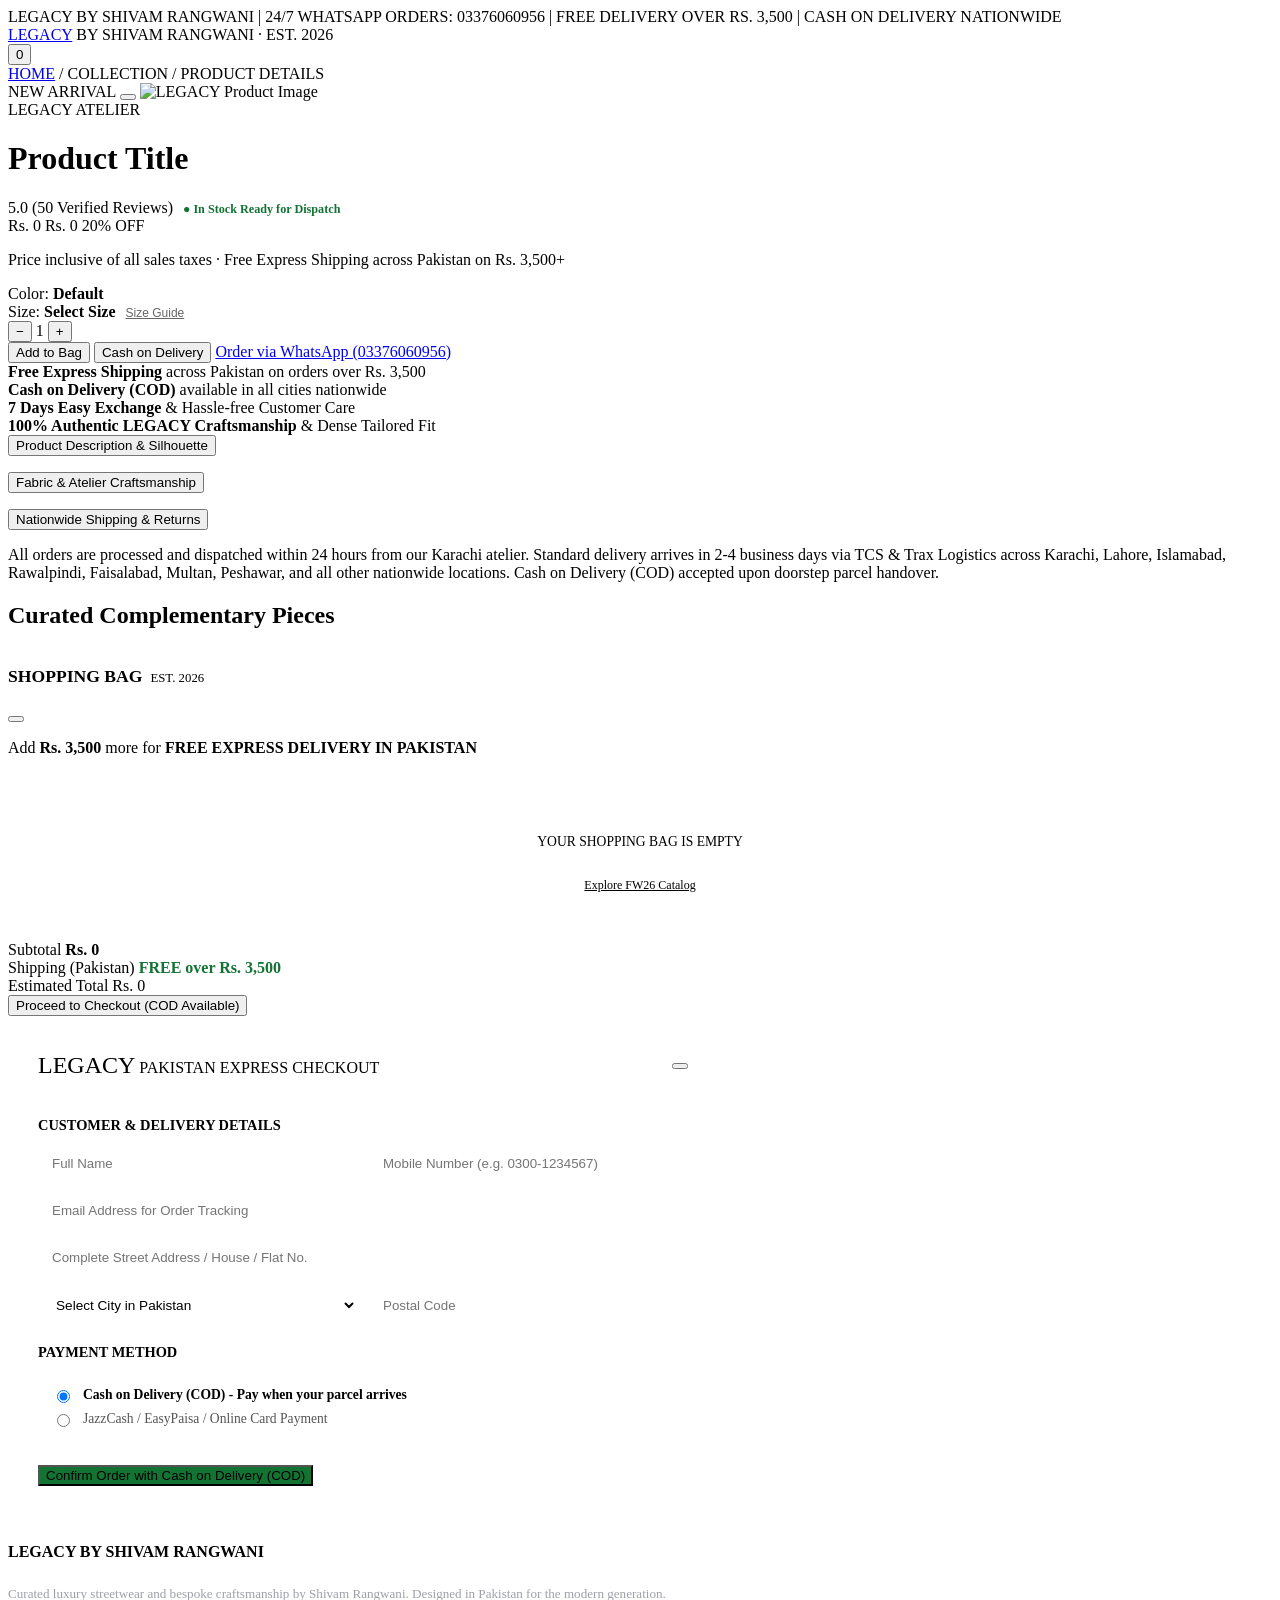
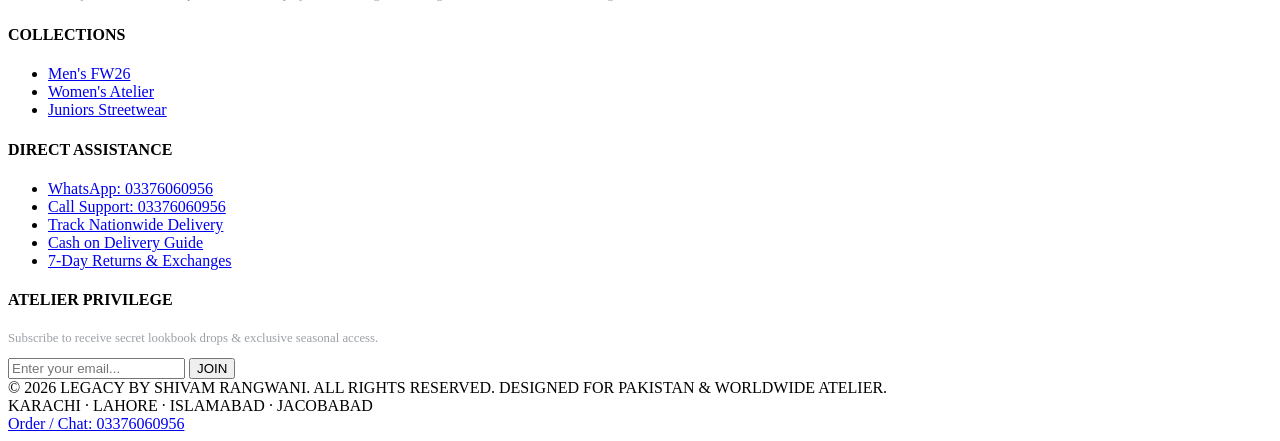
==== product.html @ d2c8ef75 "Connect Supabase database backend for real-time orders, customer details and newsletter sync" ====
<!DOCTYPE html>
<html lang="en">
<head>
  <meta charset="UTF-8">
  <meta name="viewport" content="width=device-width, initial-scale=1.0">
  <title>LEGACY BY SHIVAM RANGWANI (EST. 2026) | Product Details</title>
  <link rel="stylesheet" href="./css/styles.css">
  <link rel="preconnect" href="https://fonts.googleapis.com">
  <link rel="preconnect" href="https://fonts.gstatic.com" crossorigin>
  <link href="https://fonts.googleapis.com/css2?family=Plus+Jakarta+Sans:wght@300;400;500;600;700;800&family=Syncopate:wght@700;800&display=swap" rel="stylesheet">
  <script src="https://unpkg.com/lucide@latest"></script>
</head>
<body>

  <!-- Announcement Bar with Shivam Rangwani & WhatsApp Notice -->
  <div class="announcement-bar">
    <div class="announcement-text">
      LEGACY BY SHIVAM RANGWANI | 24/7 WHATSAPP ORDERS: 03376060956 | FREE DELIVERY OVER RS. 3,500 | CASH ON DELIVERY NATIONWIDE
    </div>
  </div>

  <!-- Header Navigation -->
  <header class="header-wrapper" id="siteHeader">
    <div class="header-inner">
      <div class="nav-left">
        <a href="index.html" onclick="if (window.history.length > 1) { history.back(); return false; }" class="icon-btn" aria-label="Back" title="Back">
          <i data-lucide="arrow-left" style="width: 22px; height: 22px;"></i>
        </a>
      </div>

      <div class="brand-logo-container">
        <a href="index.html" class="brand-logo">LEGACY</a>
        <span class="brand-est">BY SHIVAM RANGWANI · EST. 2026</span>
      </div>

      <div class="nav-right">
        <a href="index.html#categoriesInFocus" class="icon-btn" aria-label="Catalog">
          <i data-lucide="grid" style="width: 20px; height: 20px;"></i>
        </a>
        <button class="icon-btn" id="openCartBtn" aria-label="View Shopping Bag">
          <i data-lucide="shopping-bag" style="width: 20px; height: 20px;"></i>
          <span class="cart-count-badge" id="cartCountBadge">0</span>
        </button>
      </div>
    </div>
  </header>

  <!-- Product Detail Page Main Container -->
  <main class="pdp-page-container">
    <!-- Breadcrumb Nav -->
    <nav class="pdp-breadcrumb-nav" id="pdpBreadcrumbs">
      <a href="index.html">HOME</a>
      <span class="pdp-breadcrumb-separator">/</span>
      <span id="breadcrumbGender">COLLECTION</span>
      <span class="pdp-breadcrumb-separator">/</span>
      <span id="breadcrumbTitle" style="color: var(--color-black);">PRODUCT DETAILS</span>
    </nav>

    <!-- Two-Column Product Layout -->
    <div class="pdp-layout-grid">
      <!-- Left Column: Gallery -->
      <div class="pdp-gallery-wrap">
        <div class="pdp-main-image-box" id="pdpImageBox">
          <span class="pdp-floating-badge pdp-discount-tag" id="pdpFloatingBadge">NEW ARRIVAL</span>
          <button class="pdp-wishlist-float" id="pdpWishlistBtn" aria-label="Wishlist">
            <i data-lucide="heart" style="width: 20px; height: 20px; stroke: #000; fill: none;"></i>
          </button>
          <img id="pdpMainImage" src="" alt="LEGACY Product Image">
        </div>

        <!-- Thumbnails -->
        <div class="pdp-thumb-list" id="pdpThumbList"></div>
      </div>

      <!-- Right Column: Purchasing Info -->
      <div class="pdp-info-panel">
        <div class="pdp-category-tag" id="pdpMetaTag">LEGACY ATELIER</div>
        <h1 class="pdp-product-title" id="pdpProductTitle">Product Title</h1>

        <div class="pdp-rating-meta">
          <span class="pdp-rating-stars">
            <i data-lucide="star" style="width: 14px; height: 14px; fill: #ff9900; stroke: none;"></i>
            <span id="pdpRatingVal">5.0</span>
          </span>
          <span class="pdp-reviews-count" id="pdpReviewsText">(50 Verified Reviews)</span>
          <span style="color: #137333; font-weight: 700; font-size: 0.76rem; margin-left: 6px;">● In Stock Ready for Dispatch</span>
        </div>

        <!-- Pricing Section -->
        <div class="pdp-pricing-box">
          <div class="pdp-price-row">
            <span class="pdp-price-current" id="pdpPriceCurrent">Rs. 0</span>
            <span class="pdp-price-original" id="pdpPriceOriginal">Rs. 0</span>
            <span class="pdp-discount-pill" id="pdpDiscountPill">20% OFF</span>
          </div>
          <p class="pdp-tax-notice">Price inclusive of all sales taxes · Free Express Shipping across Pakistan on Rs. 3,500+</p>
        </div>

        <!-- Color Swatches -->
        <div class="pdp-section-block">
          <div class="pdp-section-header">
            <span>Color: <strong id="pdpActiveColorName">Default</strong></span>
          </div>
          <div class="pdp-swatches-row" id="pdpSwatchesRow"></div>
        </div>

        <!-- Size Options -->
        <div class="pdp-section-block">
          <div class="pdp-section-header">
            <span>Size: <strong id="pdpActiveSizeName">Select Size</strong></span>
            <button onclick="openSizeGuideModal()" style="color: #666; font-size: 0.75rem; text-decoration: underline; cursor: pointer; background: none; border: none;">
              Size Guide
            </button>
          </div>
          <div class="pdp-sizes-row" id="pdpSizesRow"></div>
        </div>

        <!-- Quantity & CTA Buttons -->
        <div class="pdp-cta-group">
          <div class="pdp-qty-stepper">
            <button class="pdp-qty-btn" id="pdpQtyDec" aria-label="Decrease quantity">−</button>
            <span class="pdp-qty-display" id="pdpQtyVal">1</span>
            <button class="pdp-qty-btn" id="pdpQtyInc" aria-label="Increase quantity">+</button>
          </div>

          <button class="pdp-btn-primary" id="pdpAddToCartBtn">
            <i data-lucide="shopping-bag" style="width: 18px; height: 18px;"></i>
            <span>Add to Bag</span>
          </button>

          <button class="pdp-btn-cod" id="pdpBuyCodBtn">
            <i data-lucide="truck" style="width: 18px; height: 18px;"></i>
            <span>Cash on Delivery</span>
          </button>

          <a id="pdpWhatsAppBtn" class="pdp-btn-whatsapp" href="https://wa.me/923376060956" target="_blank" rel="noopener noreferrer">
            <i data-lucide="message-circle" style="width: 18px; height: 18px;"></i>
            <span>Order via WhatsApp (03376060956)</span>
          </a>
        </div>

        <!-- Perks & Trust -->
        <div class="pdp-perks-container">
          <div class="pdp-perk-item">
            <i data-lucide="truck" style="width: 18px; height: 18px; color: #111;"></i>
            <span><strong>Free Express Shipping</strong> across Pakistan on orders over Rs. 3,500</span>
          </div>
          <div class="pdp-perk-item">
            <i data-lucide="banknote" style="width: 18px; height: 18px; color: #111;"></i>
            <span><strong>Cash on Delivery (COD)</strong> available in all cities nationwide</span>
          </div>
          <div class="pdp-perk-item">
            <i data-lucide="refresh-cw" style="width: 18px; height: 18px; color: #111;"></i>
            <span><strong>7 Days Easy Exchange</strong> & Hassle-free Customer Care</span>
          </div>
          <div class="pdp-perk-item">
            <i data-lucide="shield-check" style="width: 18px; height: 18px; color: #111;"></i>
            <span><strong>100% Authentic LEGACY Craftsmanship</strong> & Dense Tailored Fit</span>
          </div>
        </div>

        <!-- Accordions -->
        <div class="pdp-accordion-group">
          <div class="pdp-acc-row active">
            <button class="pdp-acc-trigger">
              <span>Product Description & Silhouette</span>
              <i data-lucide="chevron-down" style="width: 16px; height: 16px;"></i>
            </button>
            <div class="pdp-acc-panel">
              <p id="pdpDescriptionText"></p>
            </div>
          </div>

          <div class="pdp-acc-row">
            <button class="pdp-acc-trigger">
              <span>Fabric & Atelier Craftsmanship</span>
              <i data-lucide="chevron-down" style="width: 16px; height: 16px;"></i>
            </button>
            <div class="pdp-acc-panel">
              <ul id="pdpFeaturesList" style="padding-left: 20px; list-style-type: disc;"></ul>
            </div>
          </div>

          <div class="pdp-acc-row">
            <button class="pdp-acc-trigger">
              <span>Nationwide Shipping & Returns</span>
              <i data-lucide="chevron-down" style="width: 16px; height: 16px;"></i>
            </button>
            <div class="pdp-acc-panel">
              <p>All orders are processed and dispatched within 24 hours from our Karachi atelier. Standard delivery arrives in 2-4 business days via TCS & Trax Logistics across Karachi, Lahore, Islamabad, Rawalpindi, Faisalabad, Multan, Peshawar, and all other nationwide locations. Cash on Delivery (COD) accepted upon doorstep parcel handover.</p>
            </div>
          </div>
        </div>
      </div>
    </div>

    <!-- Related Products -->
    <section class="pdp-related-section">
      <h2 class="pdp-related-title">Curated Complementary Pieces</h2>
      <div class="products-grid" id="pdpRelatedGrid"></div>
    </section>
  </main>

  <!-- Slide-Out Shopping Bag Drawer -->
  <div class="drawer-backdrop" id="cartBackdrop"></div>
  <aside class="cart-drawer" id="cartDrawer">
    <div class="cart-header">
      <div style="display: flex; align-items: baseline; gap: 8px;">
        <h3 style="font-family: var(--font-brand); text-transform: uppercase; font-size: 1.1rem;">Shopping Bag</h3>
        <span style="font-size: 0.8rem; color: var(--color-gray-mid);">EST. 2026</span>
      </div>
      <button id="closeCartBtn" aria-label="Close Bag">
        <i data-lucide="x" style="width: 22px; height: 22px;"></i>
      </button>
    </div>

    <div class="cart-free-shipping-bar">
      <p class="free-shipping-text" id="freeShippingText">
        Add <strong>Rs. 3,500</strong> more for <strong>FREE EXPRESS DELIVERY IN PAKISTAN</strong>
      </p>
      <div class="shipping-progress-track">
        <div class="shipping-progress-fill" id="shippingProgressFill"></div>
      </div>
    </div>

    <div class="cart-items-list" id="cartItemsList"></div>

    <div class="cart-footer">
      <div class="cart-summary-row">
        <span>Subtotal</span>
        <strong id="cartSubtotal">Rs. 0</strong>
      </div>
      <div class="cart-summary-row">
        <span>Shipping (Pakistan)</span>
        <span style="color: #137333; font-weight: 600;">FREE over Rs. 3,500</span>
      </div>
      <div class="cart-total-row">
        <span>Estimated Total</span>
        <span id="cartTotal">Rs. 0</span>
      </div>

      <button class="checkout-btn" id="cartCheckoutBtn">
        Proceed to Checkout (COD Available)
      </button>
    </div>
  </aside>

  <!-- Simulated Checkout Modal with Pakistani Cities & Cash On Delivery -->
  <div class="modal-backdrop" id="checkoutModal">
    <div class="quickview-card" style="max-width: 650px; display: block; padding: 36px 30px;">
      <div style="display: flex; justify-content: space-between; align-items: center; margin-bottom: 24px; border-bottom: 1px solid var(--color-gray-light); padding-bottom: 14px;">
        <div class="brand-logo-container" style="align-items: flex-start;">
          <span class="brand-logo" style="font-size: 1.5rem;">LEGACY</span>
          <span class="brand-est">PAKISTAN EXPRESS CHECKOUT</span>
        </div>
        <button id="closeCheckoutBtn" aria-label="Close Checkout">
          <i data-lucide="x" style="width: 22px; height: 22px;"></i>
        </button>
      </div>

      <form id="checkoutForm">
        <h4 style="font-family: var(--font-brand); font-size: 0.9rem; text-transform: uppercase; margin-bottom: 12px;">Customer & Delivery Details</h4>
        <div style="display: grid; grid-template-columns: 1fr 1fr; gap: 12px; margin-bottom: 12px;">
          <input type="text" name="customerName" id="checkoutFullName" required placeholder="Full Name" style="padding: 10px 14px; border: 1px solid var(--color-gray-light); border-radius: 2px;">
          <input type="tel" name="phone" id="checkoutPhone" required placeholder="Mobile Number (e.g. 0300-1234567)" style="padding: 10px 14px; border: 1px solid var(--color-gray-light); border-radius: 2px;">
        </div>
        <input type="email" name="email" id="checkoutEmail" required placeholder="Email Address for Order Tracking" style="width: 100%; padding: 10px 14px; border: 1px solid var(--color-gray-light); border-radius: 2px; margin-bottom: 12px;">
        <input type="text" name="address" id="checkoutAddress" required placeholder="Complete Street Address / House / Flat No." style="width: 100%; padding: 10px 14px; border: 1px solid var(--color-gray-light); border-radius: 2px; margin-bottom: 12px;">
        
        <div style="display: grid; grid-template-columns: 1fr 1fr; gap: 12px; margin-bottom: 20px;">
          <select name="city" id="checkoutCity" required style="padding: 10px 14px; border: 1px solid var(--color-gray-light); border-radius: 2px; background: #fff; font-size: 0.85rem;">
            <option value="">Select City in Pakistan</option>
            <option value="Karachi">Karachi</option>
            <option value="Lahore">Lahore</option>
            <option value="Islamabad">Islamabad</option>
            <option value="Rawalpindi">Rawalpindi</option>
            <option value="Jacobabad">Jacobabad</option>
            <option value="Faisalabad">Faisalabad</option>
            <option value="Multan">Multan</option>
            <option value="Peshawar">Peshawar</option>
            <option value="Quetta">Quetta</option>
            <option value="Sialkot">Sialkot</option>
            <option value="Gujranwala">Gujranwala</option>
            <option value="Hyderabad">Hyderabad</option>
            <option value="Sukkur">Sukkur</option>
            <option value="Larkana">Larkana</option>
            <option value="Other">Other Nationwide City</option>
          </select>
          <input type="text" name="postalCode" id="checkoutPostalCode" placeholder="Postal Code" style="padding: 10px 14px; border: 1px solid var(--color-gray-light); border-radius: 2px;">
        </div>

        <h4 style="font-family: var(--font-brand); font-size: 0.9rem; text-transform: uppercase; margin-bottom: 12px;">Payment Method</h4>
        <div style="border: 1px solid var(--color-gray-light); border-radius: 2px; padding: 14px; margin-bottom: 24px; background: var(--color-offwhite);">
          <label style="display: flex; align-items: center; gap: 10px; font-size: 0.85rem; font-weight: 700; cursor: pointer; margin-bottom: 8px;">
            <input type="radio" name="paymentMethod" checked>
            <span>Cash on Delivery (COD) - Pay when your parcel arrives</span>
          </label>
          <label style="display: flex; align-items: center; gap: 10px; font-size: 0.85rem; font-weight: 500; cursor: pointer; color: #555;">
            <input type="radio" name="paymentMethod">
            <span>JazzCash / EasyPaisa / Online Card Payment</span>
          </label>
        </div>

        <button type="submit" class="checkout-btn" style="background-color: #137333;">
          Confirm Order with Cash on Delivery (COD)
        </button>
      </form>
    </div>
  </div>

  <!-- Toast Notification -->
  <div class="toast-container" id="toastContainer"></div>

  <!-- Footer Section -->
  <footer class="footer-section">
    <div class="footer-inner">
      <div>
        <h4 class="footer-col-title">LEGACY BY SHIVAM RANGWANI</h4>
        <p style="font-size: 0.82rem; color: #9da0a8; line-height: 1.7; margin-bottom: 20px;">
          Curated luxury streetwear and bespoke craftsmanship by Shivam Rangwani. Designed in Pakistan for the modern generation.
        </p>
      </div>
      <div>
        <h4 class="footer-col-title">COLLECTIONS</h4>
        <ul class="footer-links-list">
          <li><a href="index.html#men">Men's FW26</a></li>
          <li><a href="index.html#women">Women's Atelier</a></li>
          <li><a href="index.html#juniors">Juniors Streetwear</a></li>
        </ul>
      </div>
      <div>
        <h4 class="footer-col-title">DIRECT ASSISTANCE</h4>
        <ul class="footer-links-list">
          <li><a href="https://wa.me/923376060956" target="_blank" rel="noopener noreferrer">WhatsApp: 03376060956</a></li>
          <li><a href="tel:03376060956">Call Support: 03376060956</a></li>
          <li><a href="#">Track Nationwide Delivery</a></li>
          <li><a href="#">Cash on Delivery Guide</a></li>
          <li><a href="#">7-Day Returns & Exchanges</a></li>
        </ul>
      </div>
      <div>
        <h4 class="footer-col-title">ATELIER PRIVILEGE</h4>
        <p style="font-size: 0.8rem; color: #9da0a8;">Subscribe to receive secret lookbook drops & exclusive seasonal access.</p>
        <div class="footer-newsletter-input">
          <input type="email" placeholder="Enter your email...">
          <button type="button">JOIN</button>
        </div>
      </div>
    </div>

    <div class="footer-bottom-bar">
      <div>© 2026 LEGACY BY SHIVAM RANGWANI. ALL RIGHTS RESERVED. DESIGNED FOR PAKISTAN & WORLDWIDE ATELIER.</div>
      <div>KARACHI · LAHORE · ISLAMABAD · JACOBABAD</div>
    </div>
  </footer>

  <!-- Floating WhatsApp Quick Support Widget -->
  <a href="https://wa.me/923376060956?text=Hi%20Shivam%20Rangwani,%20I%20have%20an%20inquiry%20about%20LEGACY%20collection" 
     class="floating-whatsapp-btn" 
     target="_blank" 
     rel="noopener noreferrer" 
     aria-label="Order on WhatsApp">
    <i data-lucide="message-circle"></i>
    <span class="wa-tooltip">Order / Chat: 03376060956</span>
  </a>

  <script src="https://cdn.jsdelivr.net/npm/@supabase/supabase-js@2"></script>
  <script src="./js/supabase.js"></script>
  <script src="./js/products.js"></script>
  <script src="./js/pdp.js"></script>
</body>
</html>
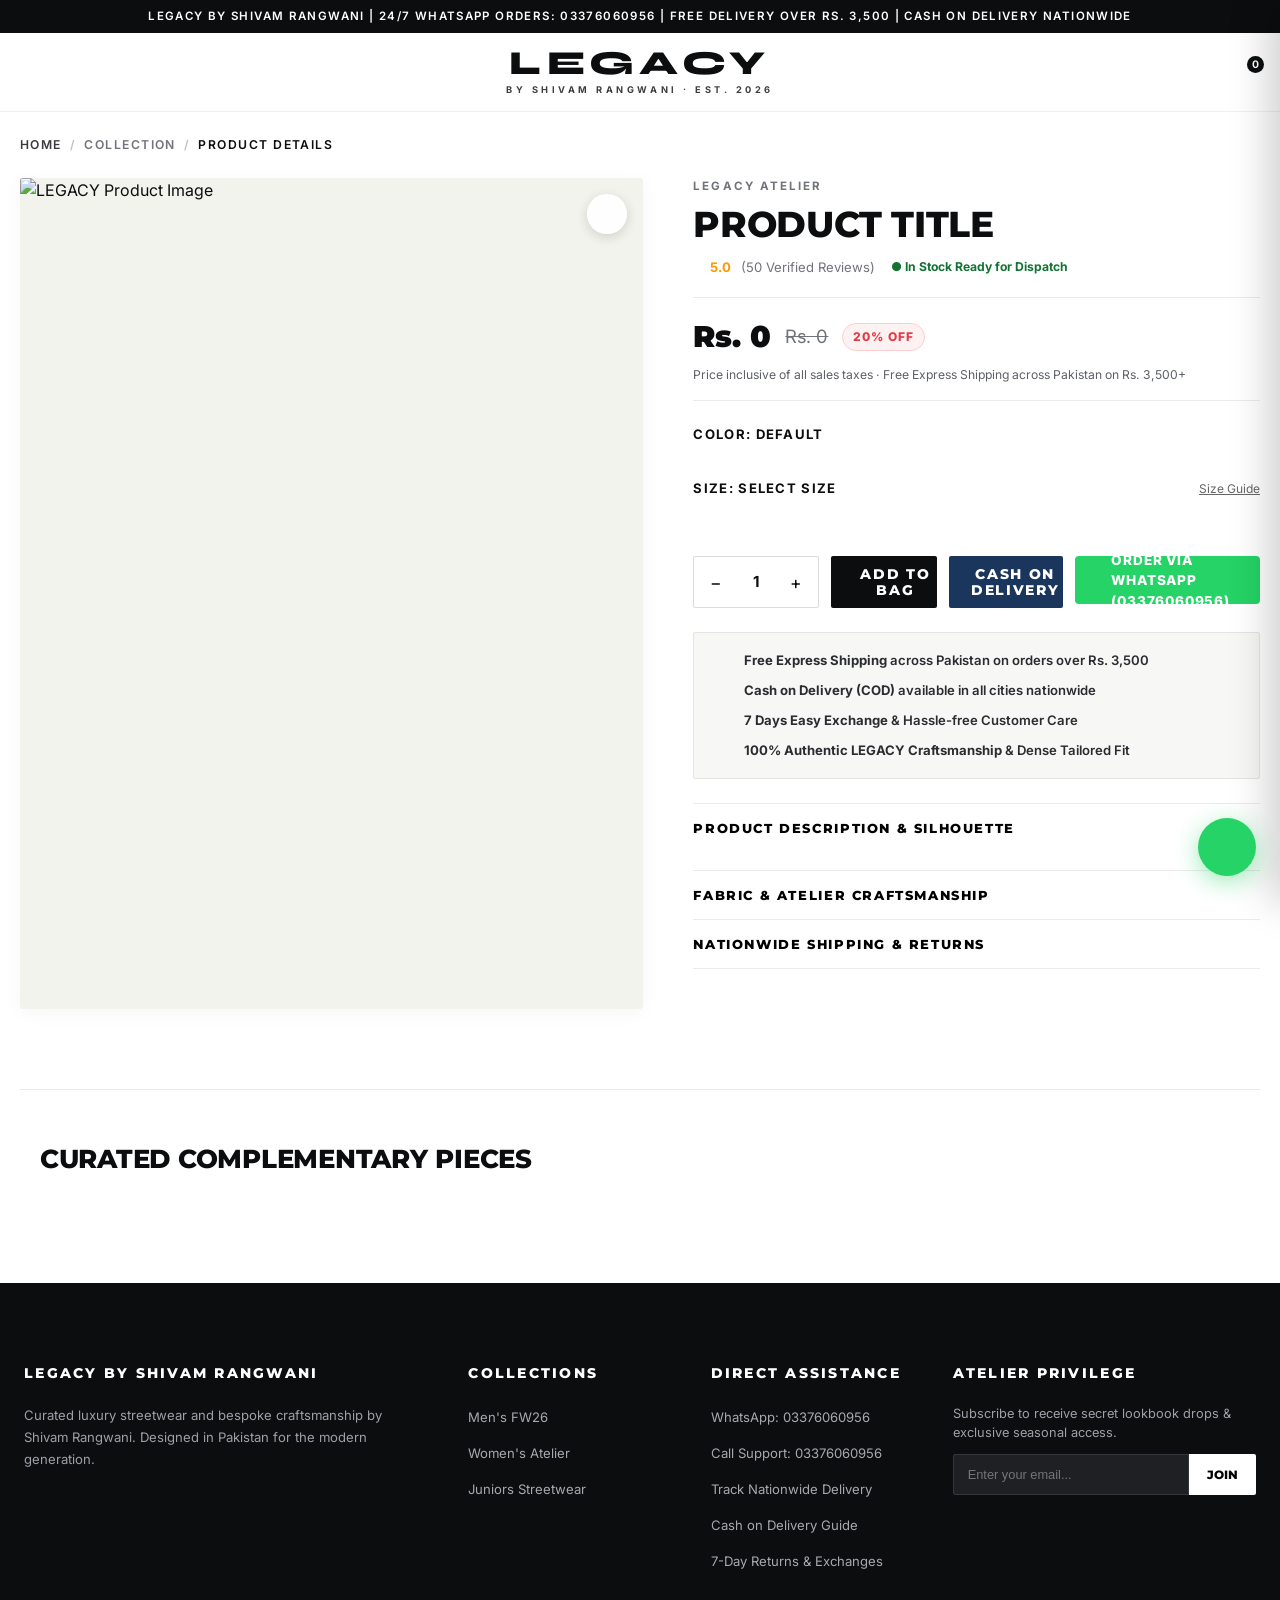
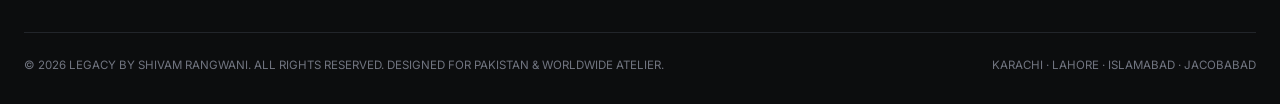
==== commit 521c6d63: "Remove New Arrival badge overlay from product photos to keep images clean" ====
--- a/product.html
+++ b/product.html
@@ -61,7 +61,6 @@
       <!-- Left Column: Gallery -->
       <div class="pdp-gallery-wrap">
         <div class="pdp-main-image-box" id="pdpImageBox">
-          <span class="pdp-floating-badge pdp-discount-tag" id="pdpFloatingBadge">NEW ARRIVAL</span>
           <button class="pdp-wishlist-float" id="pdpWishlistBtn" aria-label="Wishlist">
             <i data-lucide="heart" style="width: 20px; height: 20px; stroke: #000; fill: none;"></i>
           </button>
--- a/css/styles.css
+++ b/css/styles.css
@@ -0,0 +1,2941 @@
+/* LEGACY (EST. 2026) - Luxury Streetwear E-Commerce Stylesheet */
+
+@import url('https://fonts.googleapis.com/css2?family=Inter:wght@300;400;500;600;700&family=Montserrat:wght@400;500;600;700;800;900&family=Syne:wght@600;700;800&display=swap');
+
+:root {
+  --font-brand: 'Montserrat', sans-serif;
+  --font-display: 'Syne', sans-serif;
+  --font-body: 'Inter', sans-serif;
+
+  --color-black: #0c0d0e;
+  --color-dark: #16171a;
+  --color-offblack: #1f2024;
+  --color-gray-dark: #3a3b40;
+  --color-gray-mid: #71737a;
+  --color-gray-light: #e5e5e0;
+  --color-offwhite: #f7f7f5;
+  --color-white: #ffffff;
+  --color-accent-blue: #1c3553;
+  --color-accent-olive: #49523e;
+  --color-badge-red: #9e2a2b;
+
+  --shadow-subtle: 0 4px 20px rgba(0, 0, 0, 0.04);
+  --shadow-elevated: 0 12px 40px rgba(0, 0, 0, 0.12);
+  --shadow-drawer: -10px 0 35px rgba(0, 0, 0, 0.25);
+
+  --transition-fast: 0.2s cubic-bezier(0.16, 1, 0.3, 1);
+  --transition-smooth: 0.35s cubic-bezier(0.16, 1, 0.3, 1);
+  --transition-editorial: 0.6s cubic-bezier(0.22, 1, 0.36, 1);
+}
+
+/* Base Reset & Typography */
+* {
+  margin: 0;
+  padding: 0;
+  box-sizing: border-box;
+  -webkit-tap-highlight-color: transparent;
+}
+
+html {
+  scroll-behavior: smooth;
+  font-size: 16px;
+}
+
+body {
+  font-family: var(--font-body);
+  background-color: var(--color-white);
+  color: var(--color-black);
+  overflow-x: hidden;
+  line-height: 1.5;
+  -webkit-font-smoothing: antialiased;
+}
+
+h1, h2, h3, h4, h5, h6 {
+  font-family: var(--font-brand);
+  letter-spacing: -0.02em;
+  font-weight: 700;
+}
+
+a {
+  text-decoration: none;
+  color: inherit;
+}
+
+button {
+  cursor: pointer;
+  border: none;
+  background: none;
+  font-family: inherit;
+}
+
+/* Custom Scrollbar */
+::-webkit-scrollbar {
+  width: 6px;
+  height: 6px;
+}
+::-webkit-scrollbar-track {
+  background: var(--color-offwhite);
+}
+::-webkit-scrollbar-thumb {
+  background: #c2c2bc;
+  border-radius: 3px;
+}
+::-webkit-scrollbar-thumb:hover {
+  background: var(--color-gray-dark);
+}
+
+/* Announcement Ticker Bar */
+.announcement-bar {
+  background-color: var(--color-black);
+  color: var(--color-white);
+  font-size: 0.72rem;
+  font-weight: 600;
+  letter-spacing: 0.12em;
+  text-transform: uppercase;
+  padding: 8px 16px;
+  display: flex;
+  justify-content: space-between;
+  align-items: center;
+  position: relative;
+  z-index: 50;
+}
+.announcement-text {
+  flex: 1;
+  text-align: center;
+  overflow: hidden;
+  white-space: nowrap;
+}
+
+/* Header & Main Nav */
+.header-wrapper {
+  position: sticky;
+  top: 0;
+  width: 100%;
+  z-index: 40;
+  background: rgba(255, 255, 255, 0.96);
+  backdrop-filter: blur(12px);
+  border-bottom: 1px solid rgba(0, 0, 0, 0.06);
+  transition: all 0.3s ease;
+}
+
+.header-transparent {
+  background: linear-gradient(180deg, rgba(0, 0, 0, 0.5) 0%, rgba(0, 0, 0, 0) 100%);
+  border-bottom: none;
+  position: absolute;
+  top: 0;
+  left: 0;
+  right: 0;
+  color: #ffffff;
+}
+
+.header-inner {
+  max-width: 1440px;
+  margin: 0 auto;
+  padding: 14px 24px;
+  display: grid;
+  grid-template-columns: 1fr auto 1fr;
+  align-items: center;
+}
+
+.nav-left {
+  display: flex;
+  align-items: center;
+  gap: 20px;
+}
+
+.hamburger-btn {
+  display: flex;
+  flex-direction: column;
+  justify-content: space-around;
+  width: 26px;
+  height: 20px;
+  padding: 0;
+  z-index: 10;
+}
+.hamburger-btn span {
+  display: block;
+  width: 100%;
+  height: 2px;
+  background-color: currentColor;
+  transition: transform 0.3s ease, opacity 0.3s ease;
+}
+
+/* Brand Logo (Matching Outfitters Style with high-impact elegance) */
+.brand-logo-container {
+  display: flex;
+  flex-direction: column;
+  align-items: center;
+  justify-content: center;
+  text-align: center;
+}
+
+.brand-logo {
+  font-family: var(--font-display);
+  font-size: 2.1rem;
+  font-weight: 800;
+  letter-spacing: 0.16em;
+  text-transform: uppercase;
+  color: currentColor;
+  line-height: 1;
+}
+
+.brand-est {
+  font-size: 0.58rem;
+  font-weight: 700;
+  letter-spacing: 0.38em;
+  color: currentColor;
+  opacity: 0.8;
+  margin-top: 2px;
+}
+
+.nav-right {
+  display: flex;
+  align-items: center;
+  justify-content: flex-end;
+  gap: 18px;
+}
+
+.icon-btn {
+  display: flex;
+  align-items: center;
+  justify-content: center;
+  color: currentColor;
+  position: relative;
+  transition: transform 0.2s ease, opacity 0.2s ease;
+}
+.icon-btn:hover {
+  transform: translateY(-1px);
+  opacity: 0.8;
+}
+
+.cart-count-badge {
+  position: absolute;
+  top: -6px;
+  right: -8px;
+  background-color: var(--color-black);
+  color: var(--color-white);
+  font-size: 0.65rem;
+  font-weight: 700;
+  min-width: 17px;
+  height: 17px;
+  border-radius: 9px;
+  display: flex;
+  align-items: center;
+  justify-content: center;
+  padding: 0 4px;
+}
+
+/* Gender Nav Bar (MEN | WOMEN | JUNIORS - as seen in Image 1 & 2) */
+.gender-nav {
+  display: flex;
+  justify-content: center;
+  align-items: center;
+  gap: 32px;
+  padding: 8px 0 10px;
+  font-family: var(--font-brand);
+  font-size: 0.85rem;
+  font-weight: 700;
+  letter-spacing: 0.2em;
+  text-transform: uppercase;
+}
+
+.gender-link {
+  position: relative;
+  padding: 4px 6px;
+  color: currentColor;
+  opacity: 0.85;
+  transition: all 0.25s ease;
+}
+
+.gender-link:hover,
+.gender-link.active {
+  opacity: 1;
+}
+
+.gender-link.active::after {
+  content: '';
+  position: absolute;
+  bottom: -2px;
+  left: 6px;
+  right: 6px;
+  height: 2px;
+  background-color: currentColor;
+}
+
+/* Hero Carousel Section */
+.hero-slider-container {
+  position: relative;
+  width: 100%;
+  height: 82vh;
+  min-height: 560px;
+  max-height: 860px;
+  overflow: hidden;
+  background-color: #111;
+}
+
+.hero-slide {
+  position: absolute;
+  top: 0;
+  left: 0;
+  width: 100%;
+  height: 100%;
+  opacity: 0;
+  visibility: hidden;
+  transition: opacity 0.8s cubic-bezier(0.22, 1, 0.36, 1), visibility 0.8s;
+  background-size: cover;
+  background-position: center top;
+}
+
+.hero-slide.active {
+  opacity: 1;
+  visibility: visible;
+  z-index: 2;
+}
+
+.hero-slide-overlay {
+  position: absolute;
+  inset: 0;
+  background: linear-gradient(180deg, rgba(0,0,0,0.2) 0%, rgba(0,0,0,0.1) 40%, rgba(0,0,0,0.65) 100%);
+  display: flex;
+  flex-direction: column;
+  justify-content: flex-end;
+  align-items: center;
+  padding-bottom: 70px;
+  text-align: center;
+  color: #ffffff;
+}
+
+.hero-caption-title {
+  font-family: var(--font-brand);
+  font-size: clamp(1.8rem, 4vw, 3.2rem);
+  font-weight: 800;
+  letter-spacing: 0.08em;
+  text-transform: uppercase;
+  text-shadow: 0 4px 16px rgba(0, 0, 0, 0.5);
+  margin-bottom: 12px;
+  transform: translateY(20px);
+  opacity: 0;
+  transition: all 0.6s ease 0.2s;
+}
+
+.hero-slide.active .hero-caption-title {
+  transform: translateY(0);
+  opacity: 1;
+}
+
+.hero-caption-sub {
+  font-size: 0.95rem;
+  letter-spacing: 0.25em;
+  text-transform: uppercase;
+  font-weight: 500;
+  margin-bottom: 24px;
+  opacity: 0.9;
+}
+
+.hero-cta-btn {
+  display: inline-flex;
+  align-items: center;
+  gap: 8px;
+  background-color: #ffffff;
+  color: #0c0d0e;
+  font-family: var(--font-brand);
+  font-size: 0.78rem;
+  font-weight: 700;
+  letter-spacing: 0.16em;
+  text-transform: uppercase;
+  padding: 13px 28px;
+  border-radius: 2px;
+  transition: all 0.25s ease;
+  box-shadow: 0 6px 20px rgba(0, 0, 0, 0.25);
+}
+.hero-cta-btn:hover {
+  background-color: #f0f0f0;
+  transform: translateY(-2px);
+}
+
+/* Pagination Dots (Matching Reference 1, 2, 3) */
+.hero-slider-dots {
+  position: absolute;
+  bottom: 24px;
+  left: 50%;
+  transform: translateX(-50%);
+  z-index: 10;
+  display: flex;
+  align-items: center;
+  gap: 8px;
+}
+
+.slider-dot {
+  width: 7px;
+  height: 7px;
+  border-radius: 50%;
+  background-color: rgba(255, 255, 255, 0.45);
+  border: none;
+  padding: 0;
+  transition: all 0.3s cubic-bezier(0.16, 1, 0.3, 1);
+  cursor: pointer;
+}
+
+.slider-dot.active {
+  width: 22px;
+  border-radius: 10px;
+  background-color: #ffffff;
+  box-shadow: 0 0 10px rgba(255, 255, 255, 0.7);
+}
+
+/* Category Spotlight Reel (As seen in Images 3 & 4) */
+.category-spotlight-section {
+  padding: 40px 0 20px;
+  background-color: var(--color-white);
+}
+
+.spotlight-scroll-wrapper {
+  display: flex;
+  gap: 12px;
+  overflow-x: auto;
+  scroll-snap-type: x mandatory;
+  padding: 0 20px;
+  scrollbar-width: none;
+}
+.spotlight-scroll-wrapper::-webkit-scrollbar {
+  display: none;
+}
+
+.spotlight-card {
+  flex: 0 0 calc(33.333% - 8px);
+  min-width: 170px;
+  max-width: 280px;
+  aspect-ratio: 3/4;
+  position: relative;
+  overflow: hidden;
+  border-radius: 3px;
+  cursor: pointer;
+  scroll-snap-align: start;
+  background-color: #e8e8e4;
+}
+
+.spotlight-card img {
+  width: 100%;
+  height: 100%;
+  object-fit: cover;
+  transition: transform 0.6s cubic-bezier(0.22, 1, 0.36, 1);
+}
+
+.spotlight-card:hover img {
+  transform: scale(1.05);
+}
+
+.spotlight-card-overlay {
+  position: absolute;
+  inset: 0;
+  background: linear-gradient(180deg, rgba(0,0,0,0) 40%, rgba(0,0,0,0.65) 100%);
+  display: flex;
+  align-items: flex-end;
+  justify-content: center;
+  padding: 16px;
+}
+
+.spotlight-card-title {
+  color: #ffffff;
+  font-family: var(--font-brand);
+  font-size: 0.95rem;
+  font-weight: 800;
+  letter-spacing: 0.15em;
+  text-transform: uppercase;
+  text-align: center;
+  text-shadow: 0 2px 8px rgba(0, 0, 0, 0.6);
+}
+
+/* Categories In Focus Section */
+.categories-in-focus-section {
+  max-width: 1440px;
+  margin: 0 auto;
+  padding: 40px 24px 80px;
+}
+
+.section-header {
+  text-align: center;
+  margin-bottom: 28px;
+}
+
+.section-title {
+  font-family: var(--font-brand);
+  font-size: clamp(1.4rem, 2.5vw, 2.2rem);
+  font-weight: 800;
+  letter-spacing: -0.01em;
+  text-transform: uppercase;
+  margin-bottom: 6px;
+}
+
+.section-subtitle {
+  font-size: 0.85rem;
+  color: var(--color-gray-mid);
+  text-transform: uppercase;
+  letter-spacing: 0.14em;
+}
+
+/* Category Filter Tabs (As in Reference 3 & 4) */
+.category-filter-tabs {
+  display: flex;
+  justify-content: center;
+  align-items: center;
+  flex-wrap: wrap;
+  gap: 10px;
+  margin-bottom: 36px;
+  padding: 0 10px;
+}
+
+.filter-tab-btn {
+  font-family: var(--font-brand);
+  font-size: 0.8rem;
+  font-weight: 700;
+  letter-spacing: 0.12em;
+  text-transform: uppercase;
+  padding: 9px 20px;
+  border-radius: 40px;
+  border: 1px solid var(--color-gray-light);
+  background-color: var(--color-offwhite);
+  color: var(--color-gray-dark);
+  transition: all 0.25s ease;
+}
+
+.filter-tab-btn:hover {
+  background-color: #ededeb;
+  color: var(--color-black);
+}
+
+.filter-tab-btn.active {
+  background-color: var(--color-black);
+  color: var(--color-white);
+  border-color: var(--color-black);
+  box-shadow: 0 4px 14px rgba(0, 0, 0, 0.18);
+}
+
+/* Catalog Side Sort Bar */
+.catalog-sort-bar {
+  display: flex;
+  align-items: center;
+  justify-content: space-between;
+  flex-wrap: wrap;
+  gap: 12px;
+  padding: 14px 20px;
+  background: var(--color-white);
+  border: 1px solid #111111;
+  border-radius: 8px;
+  margin-bottom: 20px;
+  box-shadow: 0 4px 16px rgba(0, 0, 0, 0.05);
+}
+
+.catalog-sort-info {
+  font-size: 0.86rem;
+  color: var(--color-gray-mid);
+  font-weight: 600;
+  display: flex;
+  align-items: center;
+  gap: 6px;
+}
+
+.catalog-sort-info strong {
+  color: var(--color-black);
+  font-weight: 800;
+}
+
+.catalog-sort-box {
+  display: flex;
+  align-items: center;
+  gap: 10px;
+}
+
+.sort-pills-row {
+  display: inline-flex;
+  align-items: center;
+  gap: 8px;
+  background: #f4f4f2;
+  padding: 4px 6px;
+  border-radius: 40px;
+  border: 1px solid #deded8;
+  flex-wrap: wrap;
+}
+
+.catalog-sort-label {
+  display: inline-flex;
+  align-items: center;
+  gap: 5px;
+  font-family: var(--font-brand);
+  font-size: 0.74rem;
+  font-weight: 800;
+  letter-spacing: 0.12em;
+  color: #111111;
+  text-transform: uppercase;
+  padding: 0 6px 0 8px;
+}
+
+.sort-pill-btn {
+  display: inline-flex;
+  align-items: center;
+  gap: 6px;
+  background: #ffffff;
+  border: 1px solid #d4d4ce;
+  color: var(--color-gray-dark);
+  font-family: var(--font-brand);
+  font-size: 0.76rem;
+  font-weight: 700;
+  letter-spacing: 0.06em;
+  text-transform: uppercase;
+  padding: 8px 16px;
+  border-radius: 30px;
+  cursor: pointer;
+  transition: all 0.2s cubic-bezier(0.2, 0.8, 0.2, 1);
+  white-space: nowrap;
+}
+
+.sort-pill-btn:hover {
+  background: #000000;
+  color: #ffffff;
+  border-color: #000000;
+}
+
+.sort-pill-btn.active {
+  background: var(--color-black);
+  color: #ffffff;
+  border-color: var(--color-black);
+  box-shadow: 0 3px 10px rgba(0, 0, 0, 0.2);
+}
+
+/* Catalog Sort Trigger Button */
+.catalog-sort-trigger-btn {
+  display: inline-flex;
+  align-items: center;
+  gap: 8px;
+  background-color: #0c0d0e;
+  color: #ffffff;
+  border: 1px solid #000000;
+  padding: 10px 18px;
+  border-radius: 40px;
+  font-family: var(--font-brand);
+  font-size: 0.78rem;
+  font-weight: 700;
+  letter-spacing: 0.08em;
+  text-transform: uppercase;
+  cursor: pointer;
+  box-shadow: 0 4px 12px rgba(0, 0, 0, 0.15);
+  transition: all 0.25s cubic-bezier(0.2, 0.8, 0.2, 1);
+}
+
+.catalog-sort-trigger-btn:hover {
+  background-color: #22252a;
+  transform: translateY(-2px);
+  box-shadow: 0 6px 18px rgba(0, 0, 0, 0.25);
+}
+
+.catalog-sort-trigger-btn strong {
+  color: #f1b342;
+  font-weight: 800;
+}
+
+/* Floating Quick Sort Button */
+.floating-sort-btn {
+  position: fixed;
+  bottom: 24px;
+  left: 24px;
+  z-index: 990;
+  display: inline-flex;
+  align-items: center;
+  gap: 8px;
+  background-color: #0c0d0e;
+  color: #ffffff;
+  border: 1px solid rgba(255, 255, 255, 0.25);
+  padding: 12px 20px;
+  border-radius: 40px;
+  font-family: var(--font-brand);
+  font-size: 0.78rem;
+  font-weight: 800;
+  letter-spacing: 0.12em;
+  text-transform: uppercase;
+  cursor: pointer;
+  box-shadow: 0 8px 24px rgba(0, 0, 0, 0.35);
+  transition: all 0.3s cubic-bezier(0.2, 0.8, 0.2, 1);
+}
+
+.floating-sort-btn:hover {
+  transform: translateY(-3px) scale(1.04);
+  background-color: #222222;
+  box-shadow: 0 12px 30px rgba(0, 0, 0, 0.45);
+}
+
+/* Sort Bottom Sheet & Modal Backdrop */
+.sort-modal-backdrop {
+  position: fixed;
+  inset: 0;
+  background-color: rgba(0, 0, 0, 0.6);
+  backdrop-filter: blur(5px);
+  -webkit-backdrop-filter: blur(5px);
+  z-index: 1050;
+  display: flex;
+  align-items: flex-end;
+  justify-content: center;
+  opacity: 0;
+  visibility: hidden;
+  transition: opacity 0.25s ease, visibility 0.25s ease;
+}
+
+.sort-modal-backdrop.open {
+  opacity: 1;
+  visibility: visible;
+}
+
+.sort-bottom-sheet {
+  background: #ffffff;
+  width: 100%;
+  max-width: 500px;
+  border-radius: 20px 20px 0 0;
+  padding: 24px 20px 32px;
+  box-shadow: 0 -10px 40px rgba(0, 0, 0, 0.25);
+  transform: translateY(100%);
+  transition: transform 0.3s cubic-bezier(0.16, 1, 0.3, 1);
+}
+
+.sort-modal-backdrop.open .sort-bottom-sheet {
+  transform: translateY(0);
+}
+
+@media (min-width: 768px) {
+  .sort-modal-backdrop {
+    align-items: center;
+  }
+  .sort-bottom-sheet {
+    border-radius: 16px;
+    transform: translateY(20px) scale(0.96);
+    box-shadow: 0 20px 60px rgba(0, 0, 0, 0.3);
+  }
+  .sort-modal-backdrop.open .sort-bottom-sheet {
+    transform: translateY(0) scale(1);
+  }
+}
+
+.sort-sheet-header {
+  display: flex;
+  align-items: center;
+  justify-content: space-between;
+  padding-bottom: 16px;
+  border-bottom: 1px solid #eaeaea;
+  margin-bottom: 18px;
+}
+
+.sort-sheet-title {
+  font-family: var(--font-brand);
+  font-size: 0.96rem;
+  font-weight: 800;
+  letter-spacing: 0.1em;
+  text-transform: uppercase;
+  color: #111111;
+  display: flex;
+  align-items: center;
+  gap: 8px;
+}
+
+.sort-sheet-close {
+  background: #f4f4f2;
+  border: none;
+  width: 34px;
+  height: 34px;
+  border-radius: 50%;
+  display: flex;
+  align-items: center;
+  justify-content: center;
+  cursor: pointer;
+  color: #111111;
+  transition: all 0.2s ease;
+}
+
+.sort-sheet-close:hover {
+  background: #000000;
+  color: #ffffff;
+}
+
+.sort-options-list {
+  display: flex;
+  flex-direction: column;
+  gap: 10px;
+}
+
+.sort-option-btn {
+  display: flex;
+  align-items: center;
+  justify-content: space-between;
+  width: 100%;
+  padding: 16px 18px;
+  background: #fafaf8;
+  border: 1.5px solid #e2e2dc;
+  border-radius: 12px;
+  cursor: pointer;
+  transition: all 0.2s cubic-bezier(0.2, 0.8, 0.2, 1);
+  text-align: left;
+}
+
+.sort-option-btn:hover {
+  border-color: #000000;
+  background: #ffffff;
+}
+
+.sort-option-btn.active {
+  border-color: #000000;
+  background: #ffffff;
+  box-shadow: 0 4px 16px rgba(0, 0, 0, 0.1);
+}
+
+.sort-option-btn-left {
+  display: flex;
+  align-items: center;
+  gap: 14px;
+}
+
+.sort-radio-indicator {
+  width: 22px;
+  height: 22px;
+  border: 2px solid #888888;
+  border-radius: 50%;
+  display: flex;
+  align-items: center;
+  justify-content: center;
+  transition: all 0.2s ease;
+  flex-shrink: 0;
+  position: relative;
+}
+
+.sort-option-btn.active .sort-radio-indicator {
+  border-color: #000000;
+}
+
+.sort-radio-indicator::after {
+  content: '';
+  width: 10px;
+  height: 10px;
+  background: #000000;
+  border-radius: 50%;
+  opacity: 0;
+  transform: scale(0.4);
+  transition: all 0.2s cubic-bezier(0.2, 0.8, 0.2, 1);
+}
+
+.sort-option-btn.active .sort-radio-indicator::after {
+  opacity: 1;
+  transform: scale(1);
+}
+
+.sort-option-name {
+  font-family: var(--font-brand);
+  font-size: 0.94rem;
+  font-weight: 800;
+  color: #111111;
+  text-transform: uppercase;
+  letter-spacing: 0.04em;
+  margin-bottom: 3px;
+}
+
+.sort-option-desc {
+  font-size: 0.78rem;
+  color: #666666;
+  font-weight: 500;
+}
+
+@media (max-width: 768px) {
+  .catalog-sort-bar {
+    flex-direction: column;
+    align-items: stretch;
+    gap: 10px;
+    padding: 12px;
+  }
+  .catalog-sort-info {
+    font-size: 0.78rem;
+    text-align: center;
+    justify-content: center;
+  }
+  .catalog-sort-box {
+    justify-content: center;
+    width: 100%;
+  }
+  .catalog-sort-trigger-btn {
+    width: 100%;
+    justify-content: center;
+  }
+  .sort-pills-row {
+    width: 100%;
+    justify-content: center;
+  }
+  .sort-pill-btn {
+    font-size: 0.7rem;
+    padding: 7px 11px;
+  }
+  .floating-sort-btn {
+    bottom: 20px;
+    left: 16px;
+    padding: 10px 16px;
+    font-size: 0.72rem;
+  }
+}
+
+/* Product Grid */
+.products-grid {
+  display: grid;
+  grid-template-columns: repeat(2, 1fr);
+  gap: 16px;
+}
+
+@media (min-width: 768px) {
+  .products-grid {
+    grid-template-columns: repeat(3, 1fr);
+    gap: 24px;
+  }
+}
+
+@media (min-width: 1100px) {
+  .products-grid {
+    grid-template-columns: repeat(4, 1fr);
+    gap: 30px;
+  }
+}
+
+/* Product Card */
+.product-card {
+  position: relative;
+  display: flex;
+  flex-direction: column;
+  background-color: var(--color-white);
+  transition: transform 0.3s ease;
+}
+
+.product-image-container {
+  position: relative;
+  width: 100%;
+  aspect-ratio: 3/4;
+  overflow: hidden;
+  background-color: #f1f1ec;
+  border-radius: 2px;
+}
+
+.product-image-container img {
+  width: 100%;
+  height: 100%;
+  object-fit: cover;
+  transition: opacity 0.4s ease, transform 0.6s cubic-bezier(0.22, 1, 0.36, 1);
+}
+
+.product-image-secondary {
+  position: absolute;
+  top: 0;
+  left: 0;
+  opacity: 0;
+}
+
+.product-card:hover .product-image-secondary {
+  opacity: 1;
+}
+
+.product-card:hover .product-image-container img {
+  transform: scale(1.04);
+}
+
+/* Badges - Hidden to keep product photos clean and unobstructed */
+.product-badge-pill,
+.pdp-floating-badge {
+  display: none !important;
+}
+
+/* Wishlist Button */
+.product-wishlist-btn {
+  position: absolute;
+  top: 10px;
+  right: 10px;
+  width: 34px;
+  height: 34px;
+  border-radius: 50%;
+  background-color: rgba(255, 255, 255, 0.9);
+  display: flex;
+  align-items: center;
+  justify-content: center;
+  color: var(--color-black);
+  box-shadow: 0 2px 8px rgba(0, 0, 0, 0.12);
+  transition: all 0.2s ease;
+  z-index: 5;
+}
+.product-wishlist-btn:hover {
+  transform: scale(1.1);
+  background-color: #ffffff;
+}
+.product-wishlist-btn.active {
+  color: #e63946;
+}
+
+/* Quick Add Overlay on Hover */
+.product-quick-actions {
+  position: absolute;
+  bottom: 0;
+  left: 0;
+  right: 0;
+  padding: 12px;
+  background: linear-gradient(180deg, transparent 0%, rgba(0,0,0,0.65) 100%);
+  display: flex;
+  gap: 8px;
+  opacity: 0;
+  transform: translateY(10px);
+  transition: all 0.3s ease;
+  z-index: 6;
+}
+
+.product-card:hover .product-quick-actions {
+  opacity: 1;
+  transform: translateY(0);
+}
+
+.quick-action-btn {
+  flex: 1;
+  background-color: #ffffff;
+  color: #0c0d0e;
+  font-family: var(--font-brand);
+  font-size: 0.72rem;
+  font-weight: 700;
+  letter-spacing: 0.1em;
+  text-transform: uppercase;
+  padding: 9px 0;
+  text-align: center;
+  border-radius: 2px;
+  transition: background-color 0.2s;
+}
+.quick-action-btn:hover {
+  background-color: #f1f1f1;
+}
+
+.quick-view-trigger {
+  width: 36px;
+  background-color: rgba(255, 255, 255, 0.9);
+  color: #0c0d0e;
+  display: flex;
+  align-items: center;
+  justify-content: center;
+  border-radius: 2px;
+}
+
+/* Product Info */
+.product-info {
+  padding: 12px 2px 0;
+  display: flex;
+  flex-direction: column;
+}
+
+.product-meta-row {
+  display: flex;
+  align-items: center;
+  justify-content: space-between;
+  margin-bottom: 4px;
+}
+
+.product-brand-tag {
+  font-size: 0.68rem;
+  font-weight: 600;
+  letter-spacing: 0.12em;
+  color: var(--color-gray-mid);
+  text-transform: uppercase;
+}
+
+.product-rating {
+  font-size: 0.72rem;
+  font-weight: 600;
+  display: flex;
+  align-items: center;
+  gap: 3px;
+  color: #ff9900;
+}
+
+.product-name {
+  font-family: var(--font-body);
+  font-size: 0.92rem;
+  font-weight: 600;
+  line-height: 1.35;
+  color: var(--color-black);
+  margin-bottom: 6px;
+  display: -webkit-box;
+  -webkit-line-clamp: 2;
+  -webkit-box-orient: vertical;
+  overflow: hidden;
+}
+
+.product-price-row {
+  display: flex;
+  align-items: center;
+  gap: 8px;
+  margin-top: 2px;
+}
+
+.product-current-price {
+  font-family: var(--font-brand);
+  font-size: 0.95rem;
+  font-weight: 800;
+  color: var(--color-black);
+}
+
+.product-original-price {
+  font-size: 0.8rem;
+  color: var(--color-gray-mid);
+  text-decoration: line-through;
+}
+
+.product-color-swatches {
+  display: flex;
+  gap: 6px;
+  margin-top: 8px;
+}
+
+.color-swatch-dot {
+  width: 11px;
+  height: 11px;
+  border-radius: 50%;
+  border: 1px solid rgba(0, 0, 0, 0.18);
+}
+
+/* Editorial Brand Story Section */
+.editorial-banner-section {
+  background-color: var(--color-dark);
+  color: var(--color-white);
+  padding: 80px 24px;
+  margin: 60px 0;
+  position: relative;
+  overflow: hidden;
+}
+
+.editorial-grid {
+  max-width: 1300px;
+  margin: 0 auto;
+  display: grid;
+  grid-template-columns: 1fr;
+  gap: 40px;
+  align-items: center;
+}
+
+@media (min-width: 900px) {
+  .editorial-grid {
+    grid-template-columns: 1.1fr 0.9fr;
+  }
+}
+
+.editorial-content-box {
+  display: flex;
+  flex-direction: column;
+}
+
+.editorial-tag {
+  font-size: 0.75rem;
+  font-weight: 700;
+  letter-spacing: 0.3em;
+  text-transform: uppercase;
+  color: #a4b3c4;
+  margin-bottom: 12px;
+}
+
+.editorial-headline {
+  font-family: var(--font-brand);
+  font-size: clamp(2rem, 3.5vw, 3.2rem);
+  font-weight: 900;
+  line-height: 1.1;
+  letter-spacing: -0.02em;
+  margin-bottom: 20px;
+}
+
+.editorial-desc {
+  font-size: 1rem;
+  line-height: 1.7;
+  color: #c5c7cb;
+  margin-bottom: 30px;
+}
+
+.editorial-badges-row {
+  display: flex;
+  gap: 30px;
+  margin-bottom: 30px;
+}
+
+.editorial-stat-item h4 {
+  font-size: 1.6rem;
+  font-weight: 800;
+}
+.editorial-stat-item p {
+  font-size: 0.75rem;
+  letter-spacing: 0.1em;
+  text-transform: uppercase;
+  color: #92959c;
+}
+
+.editorial-images-collage {
+  display: grid;
+  grid-template-columns: 1fr 1fr;
+  gap: 16px;
+}
+
+.editorial-img-box {
+  border-radius: 3px;
+  overflow: hidden;
+  aspect-ratio: 3/4;
+}
+
+.editorial-img-box img {
+  width: 100%;
+  height: 100%;
+  object-fit: cover;
+}
+
+/* Slide-out Mobile Navigation Drawer (Reference 5 Match) */
+.drawer-backdrop {
+  position: fixed;
+  inset: 0;
+  background-color: rgba(0, 0, 0, 0.6);
+  backdrop-filter: blur(4px);
+  z-index: 100;
+  opacity: 0;
+  visibility: hidden;
+  transition: all 0.35s ease;
+}
+
+.drawer-backdrop.open {
+  opacity: 1;
+  visibility: visible;
+}
+
+.nav-drawer {
+  position: fixed;
+  top: 0;
+  left: 0;
+  bottom: 0;
+  width: 86vw;
+  max-width: 380px;
+  background-color: var(--color-white);
+  z-index: 101;
+  transform: translateX(-100%);
+  transition: transform 0.4s cubic-bezier(0.16, 1, 0.3, 1);
+  display: flex;
+  flex-direction: column;
+  overflow-y: auto;
+  box-shadow: 10px 0 40px rgba(0, 0, 0, 0.2);
+}
+
+.nav-drawer.open {
+  transform: translateX(0);
+}
+
+.drawer-header {
+  padding: 20px 24px;
+  display: flex;
+  align-items: center;
+  justify-content: space-between;
+  border-bottom: 1px solid var(--color-gray-light);
+}
+
+.drawer-gender-tabs {
+  display: grid;
+  grid-template-columns: 1fr 1fr 1fr;
+  border-bottom: 1px solid var(--color-gray-light);
+}
+
+.drawer-gender-tab {
+  font-family: var(--font-brand);
+  font-size: 0.85rem;
+  font-weight: 800;
+  letter-spacing: 0.15em;
+  text-transform: uppercase;
+  padding: 16px 0;
+  text-align: center;
+  background: var(--color-white);
+  color: var(--color-gray-mid);
+  border-bottom: 2px solid transparent;
+  transition: all 0.2s;
+}
+
+.drawer-gender-tab.active {
+  color: var(--color-black);
+  border-bottom-color: var(--color-black);
+}
+
+.drawer-menu-content {
+  padding: 24px;
+  flex: 1;
+}
+
+.drawer-section-title {
+  font-family: var(--font-brand);
+  font-size: 0.88rem;
+  font-weight: 800;
+  letter-spacing: 0.12em;
+  text-transform: uppercase;
+  margin-bottom: 18px;
+  color: var(--color-black);
+}
+
+.drawer-links-list {
+  list-style: none;
+  display: flex;
+  flex-direction: column;
+  gap: 14px;
+  margin-bottom: 30px;
+}
+
+.drawer-nav-item a {
+  font-family: var(--font-brand);
+  font-size: 0.88rem;
+  font-weight: 700;
+  letter-spacing: 0.08em;
+  text-transform: uppercase;
+  color: var(--color-black);
+  display: flex;
+  align-items: center;
+  justify-content: space-between;
+  transition: transform 0.2s;
+}
+.drawer-nav-item a:hover {
+  transform: translateX(4px);
+}
+
+.drawer-footer {
+  padding: 20px 24px;
+  border-top: 1px solid var(--color-gray-light);
+  display: flex;
+  align-items: center;
+  justify-content: space-between;
+  font-size: 0.75rem;
+  color: var(--color-gray-mid);
+}
+
+/* Floating Notification Button (Exact match from Image 5) */
+.floating-notif-btn {
+  position: fixed;
+  bottom: 24px;
+  right: 24px;
+  width: 52px;
+  height: 52px;
+  border-radius: 14px;
+  background-color: #1e2630;
+  color: #ffffff;
+  display: flex;
+  align-items: center;
+  justify-content: center;
+  box-shadow: 0 8px 24px rgba(0, 0, 0, 0.25);
+  z-index: 45;
+  transition: all 0.25s ease;
+}
+.floating-notif-btn:hover {
+  transform: scale(1.08);
+  background-color: #111720;
+}
+
+/* Shopping Cart Drawer */
+.cart-drawer {
+  position: fixed;
+  top: 0;
+  right: 0;
+  bottom: 0;
+  width: 90vw;
+  max-width: 440px;
+  background-color: var(--color-white);
+  z-index: 101;
+  transform: translateX(100%);
+  transition: transform 0.4s cubic-bezier(0.16, 1, 0.3, 1);
+  display: flex;
+  flex-direction: column;
+  box-shadow: -10px 0 40px rgba(0, 0, 0, 0.2);
+}
+
+.cart-drawer.open {
+  transform: translateX(0);
+}
+
+.cart-header {
+  padding: 20px 24px;
+  display: flex;
+  align-items: center;
+  justify-content: space-between;
+  border-bottom: 1px solid var(--color-gray-light);
+}
+
+.cart-free-shipping-bar {
+  padding: 14px 24px;
+  background-color: var(--color-offwhite);
+  border-bottom: 1px solid var(--color-gray-light);
+}
+
+.free-shipping-text {
+  font-size: 0.78rem;
+  font-weight: 600;
+  margin-bottom: 6px;
+  text-align: center;
+}
+
+.shipping-progress-track {
+  width: 100%;
+  height: 5px;
+  background-color: #dfdfd8;
+  border-radius: 3px;
+  overflow: hidden;
+}
+
+.shipping-progress-fill {
+  height: 100%;
+  background-color: var(--color-black);
+  width: 0%;
+  transition: width 0.4s ease;
+}
+
+.cart-items-list {
+  flex: 1;
+  overflow-y: auto;
+  padding: 20px 24px;
+  display: flex;
+  flex-direction: column;
+  gap: 18px;
+}
+
+.cart-item-row {
+  display: grid;
+  grid-template-columns: 80px 1fr auto;
+  gap: 16px;
+  align-items: center;
+  padding-bottom: 16px;
+  border-bottom: 1px solid var(--color-gray-light);
+}
+
+.cart-item-thumb {
+  width: 80px;
+  aspect-ratio: 3/4;
+  border-radius: 2px;
+  overflow: hidden;
+  background-color: #f1f1ec;
+}
+.cart-item-thumb img {
+  width: 100%;
+  height: 100%;
+  object-fit: cover;
+}
+
+.cart-item-details {
+  display: flex;
+  flex-direction: column;
+}
+
+.cart-item-name {
+  font-family: var(--font-body);
+  font-size: 0.85rem;
+  font-weight: 600;
+  margin-bottom: 4px;
+}
+
+.cart-item-specs {
+  font-size: 0.75rem;
+  color: var(--color-gray-mid);
+  margin-bottom: 8px;
+}
+
+.cart-qty-control {
+  display: inline-flex;
+  align-items: center;
+  border: 1px solid var(--color-gray-light);
+  border-radius: 2px;
+  width: fit-content;
+}
+.cart-qty-btn {
+  padding: 3px 9px;
+  font-size: 0.85rem;
+  font-weight: 600;
+}
+.cart-qty-num {
+  padding: 0 8px;
+  font-size: 0.78rem;
+  font-weight: 600;
+}
+
+.cart-footer {
+  padding: 20px 24px;
+  border-top: 1px solid var(--color-gray-light);
+  background-color: var(--color-offwhite);
+}
+
+.coupon-row {
+  display: flex;
+  gap: 8px;
+  margin-bottom: 16px;
+}
+.coupon-input {
+  flex: 1;
+  padding: 10px 12px;
+  font-size: 0.8rem;
+  border: 1px solid var(--color-gray-light);
+  border-radius: 2px;
+  outline: none;
+  text-transform: uppercase;
+}
+.coupon-btn {
+  background-color: var(--color-black);
+  color: #fff;
+  font-size: 0.75rem;
+  font-weight: 700;
+  padding: 0 16px;
+  border-radius: 2px;
+  letter-spacing: 0.1em;
+}
+
+.cart-summary-row {
+  display: flex;
+  justify-content: space-between;
+  font-size: 0.88rem;
+  margin-bottom: 8px;
+}
+
+.cart-total-row {
+  display: flex;
+  justify-content: space-between;
+  font-family: var(--font-brand);
+  font-size: 1.15rem;
+  font-weight: 800;
+  margin-top: 12px;
+  padding-top: 12px;
+  border-top: 1px solid var(--color-gray-light);
+}
+
+.checkout-btn {
+  width: 100%;
+  background-color: var(--color-black);
+  color: #ffffff;
+  font-family: var(--font-brand);
+  font-size: 0.88rem;
+  font-weight: 800;
+  letter-spacing: 0.15em;
+  text-transform: uppercase;
+  padding: 16px;
+  margin-top: 16px;
+  border-radius: 2px;
+  transition: all 0.25s;
+}
+.checkout-btn:hover {
+  background-color: #2a2b30;
+}
+
+/* Quick View Modal */
+.modal-backdrop {
+  position: fixed;
+  inset: 0;
+  background-color: rgba(0, 0, 0, 0.75);
+  backdrop-filter: blur(6px);
+  z-index: 110;
+  opacity: 0;
+  visibility: hidden;
+  transition: all 0.3s ease;
+  display: flex;
+  align-items: center;
+  justify-content: center;
+  padding: 20px;
+}
+
+.modal-backdrop.open {
+  opacity: 1;
+  visibility: visible;
+}
+
+.quickview-card {
+  background-color: #ffffff;
+  max-width: 900px;
+  width: 100%;
+  max-height: 90vh;
+  overflow-y: auto;
+  border-radius: 3px;
+  display: grid;
+  grid-template-columns: 1fr;
+  position: relative;
+  box-shadow: var(--shadow-elevated);
+}
+
+@media (min-width: 768px) {
+  .quickview-card {
+    grid-template-columns: 1fr 1fr;
+  }
+}
+
+.modal-close-btn {
+  position: absolute;
+  top: 16px;
+  right: 16px;
+  width: 36px;
+  height: 36px;
+  border-radius: 50%;
+  background-color: rgba(255, 255, 255, 0.9);
+  color: #000;
+  display: flex;
+  align-items: center;
+  justify-content: center;
+  z-index: 20;
+  box-shadow: 0 2px 10px rgba(0,0,0,0.15);
+}
+
+.quickview-gallery {
+  position: relative;
+  background-color: #f1f1ec;
+  display: flex;
+  flex-direction: column;
+}
+
+.quickview-main-image-wrap {
+  position: relative;
+  width: 100%;
+  aspect-ratio: 3/4;
+  overflow: hidden;
+}
+
+.quickview-main-image-wrap img {
+  width: 100%;
+  height: 100%;
+  object-fit: cover;
+}
+
+.qv-view-indicator {
+  position: absolute;
+  top: 12px;
+  left: 12px;
+  background-color: rgba(12, 12, 14, 0.85);
+  color: #fff;
+  font-family: var(--font-brand);
+  font-size: 0.65rem;
+  font-weight: 700;
+  letter-spacing: 0.12em;
+  padding: 4px 8px;
+  border-radius: 2px;
+  backdrop-filter: blur(4px);
+}
+
+.quickview-thumbnails {
+  display: grid;
+  grid-template-columns: 1fr 1fr;
+  gap: 8px;
+  padding: 10px 14px;
+  background-color: #ffffff;
+  border-top: 1px solid var(--color-gray-light);
+}
+
+.qv-thumb-btn {
+  display: flex;
+  align-items: center;
+  gap: 8px;
+  padding: 6px 8px;
+  border: 1px solid var(--color-gray-light);
+  border-radius: 3px;
+  background: var(--color-offwhite);
+  cursor: pointer;
+  transition: all 0.2s ease;
+}
+
+.qv-thumb-btn:hover {
+  border-color: var(--color-black);
+}
+
+.qv-thumb-btn.active {
+  border-color: var(--color-black);
+  background-color: #ffffff;
+  box-shadow: 0 2px 6px rgba(0,0,0,0.1);
+}
+
+.qv-thumb-btn img {
+  width: 32px;
+  height: 38px;
+  object-fit: cover;
+  border-radius: 2px;
+}
+
+.qv-thumb-btn span {
+  font-family: var(--font-brand);
+  font-size: 0.7rem;
+  font-weight: 700;
+  letter-spacing: 0.05em;
+  text-transform: uppercase;
+  color: var(--color-black);
+}
+
+.quickview-body {
+  padding: 32px 28px;
+  display: flex;
+  flex-direction: column;
+}
+
+.size-selector-chips {
+  display: flex;
+  gap: 8px;
+  margin: 14px 0 20px;
+  flex-wrap: wrap;
+}
+
+.size-chip {
+  padding: 8px 16px;
+  border: 1px solid var(--color-gray-light);
+  font-family: var(--font-brand);
+  font-size: 0.78rem;
+  font-weight: 700;
+  border-radius: 2px;
+  cursor: pointer;
+  transition: all 0.2s;
+}
+
+.size-chip:hover {
+  border-color: var(--color-black);
+}
+
+.size-chip.selected {
+  background-color: var(--color-black);
+  color: #fff;
+  border-color: var(--color-black);
+}
+
+/* Search Overlay Modal */
+.search-overlay {
+  position: fixed;
+  inset: 0;
+  background-color: rgba(255, 255, 255, 0.98);
+  backdrop-filter: blur(10px);
+  z-index: 120;
+  opacity: 0;
+  visibility: hidden;
+  transition: all 0.3s ease;
+  display: flex;
+  flex-direction: column;
+}
+
+.search-overlay.open {
+  opacity: 1;
+  visibility: visible;
+}
+
+.search-container {
+  max-width: 900px;
+  width: 100%;
+  margin: 0 auto;
+  padding: 40px 24px;
+  flex: 1;
+  display: flex;
+  flex-direction: column;
+}
+
+.search-input-box {
+  display: flex;
+  align-items: center;
+  border-bottom: 2px solid var(--color-black);
+  padding: 12px 0;
+  margin-bottom: 24px;
+}
+
+.search-input-box input {
+  flex: 1;
+  border: none;
+  outline: none;
+  font-family: var(--font-brand);
+  font-size: clamp(1.2rem, 3vw, 2rem);
+  font-weight: 700;
+  background: transparent;
+}
+
+.trending-tags-row {
+  display: flex;
+  align-items: center;
+  gap: 8px;
+  flex-wrap: wrap;
+  margin-bottom: 30px;
+}
+
+.trending-tag-pill {
+  font-size: 0.78rem;
+  padding: 6px 14px;
+  background-color: var(--color-offwhite);
+  border-radius: 20px;
+  cursor: pointer;
+  transition: background-color 0.2s;
+}
+.trending-tag-pill:hover {
+  background-color: #e5e5dc;
+}
+
+.search-results-list {
+  flex: 1;
+  overflow-y: auto;
+  display: grid;
+  grid-template-columns: repeat(auto-fill, minmax(200px, 1fr));
+  gap: 16px;
+  padding-bottom: 40px;
+}
+
+/* Toast Notifications */
+.toast-container {
+  position: fixed;
+  top: 24px;
+  right: 24px;
+  z-index: 150;
+  display: flex;
+  flex-direction: column;
+  gap: 10px;
+  pointer-events: none;
+}
+
+.toast-msg {
+  background-color: var(--color-black);
+  color: #fff;
+  font-family: var(--font-brand);
+  font-size: 0.8rem;
+  font-weight: 700;
+  letter-spacing: 0.08em;
+  text-transform: uppercase;
+  padding: 14px 22px;
+  border-radius: 2px;
+  box-shadow: 0 8px 24px rgba(0, 0, 0, 0.25);
+  display: flex;
+  align-items: center;
+  gap: 10px;
+  animation: slideInRight 0.3s cubic-bezier(0.16, 1, 0.3, 1) forwards;
+}
+
+@keyframes slideInRight {
+  from {
+    opacity: 0;
+    transform: translateX(40px);
+  }
+  to {
+    opacity: 1;
+    transform: translateX(0);
+  }
+}
+
+/* Footer Section */
+.footer-section {
+  background-color: var(--color-black);
+  color: #ffffff;
+  padding: 80px 24px 30px;
+}
+
+.footer-inner {
+  max-width: 1440px;
+  margin: 0 auto;
+  display: grid;
+  grid-template-columns: 1fr;
+  gap: 40px;
+}
+
+@media (min-width: 768px) {
+  .footer-inner {
+    grid-template-columns: 2fr 1fr 1fr 1.5fr;
+  }
+}
+
+.footer-col-title {
+  font-family: var(--font-brand);
+  font-size: 0.88rem;
+  font-weight: 800;
+  letter-spacing: 0.16em;
+  text-transform: uppercase;
+  margin-bottom: 20px;
+}
+
+.footer-links-list {
+  list-style: none;
+  display: flex;
+  flex-direction: column;
+  gap: 12px;
+}
+
+.footer-links-list a {
+  font-size: 0.82rem;
+  color: #a7a9af;
+  transition: color 0.2s;
+}
+.footer-links-list a:hover {
+  color: #ffffff;
+}
+
+.footer-newsletter-input {
+  display: flex;
+  margin-top: 12px;
+}
+.footer-newsletter-input input {
+  flex: 1;
+  background: #1e2024;
+  border: 1px solid #33363d;
+  color: #fff;
+  padding: 12px 14px;
+  font-size: 0.8rem;
+  border-radius: 2px 0 0 2px;
+  outline: none;
+}
+.footer-newsletter-input button {
+  background-color: #ffffff;
+  color: #000;
+  font-family: var(--font-brand);
+  font-size: 0.75rem;
+  font-weight: 800;
+  padding: 0 18px;
+  border-radius: 0 2px 2px 0;
+}
+
+.footer-bottom-bar {
+  max-width: 1440px;
+  margin: 60px auto 0;
+  padding-top: 24px;
+  border-top: 1px solid #22252a;
+  display: flex;
+  flex-direction: column;
+  gap: 14px;
+  font-size: 0.72rem;
+  color: #717580;
+  align-items: center;
+  text-align: center;
+}
+
+@media (min-width: 768px) {
+  .footer-bottom-bar {
+    flex-direction: row;
+    justify-content: space-between;
+  }
+}
+
+/* ====================================================
+   MOBILE & RESPONSIVE REFINEMENTS (MAX-WIDTH: 768px)
+   ==================================================== */
+@media (max-width: 768px) {
+  /* Announcement Bar */
+  .announcement-bar {
+    font-size: 0.65rem;
+    padding: 6px 12px;
+  }
+
+  /* Header / App Bar: Luxury, proportional spacing */
+  .header-inner {
+    padding: 10px 14px;
+    display: flex;
+    justify-content: space-between;
+    align-items: center;
+  }
+
+  .nav-left {
+    flex: 0 0 auto;
+    display: flex;
+    align-items: center;
+    gap: 10px;
+  }
+
+  .hamburger-btn {
+    width: 22px;
+    height: 16px;
+    cursor: pointer;
+  }
+  .hamburger-btn span {
+    height: 2px;
+  }
+
+  /* Brand Logo: Clean, Proportional, Balanced */
+  .brand-logo-container {
+    flex: 1 1 auto;
+    text-align: center;
+    margin: 0 8px;
+    display: flex;
+    flex-direction: column;
+    align-items: center;
+    justify-content: center;
+  }
+
+  .brand-logo {
+    font-size: 1.3rem;
+    letter-spacing: 0.12em;
+    line-height: 1.1;
+  }
+
+  .brand-est {
+    font-size: 0.48rem;
+    letter-spacing: 0.28em;
+    margin-top: 1px;
+  }
+
+  /* Nav Right Icons */
+  .nav-right {
+    flex: 0 0 auto;
+    display: flex;
+    align-items: center;
+    justify-content: flex-end;
+    gap: 12px;
+  }
+
+  .icon-btn svg {
+    width: 19px;
+    height: 19px;
+  }
+
+  .cart-count-badge {
+    top: -5px;
+    right: -7px;
+    min-width: 15px;
+    height: 15px;
+    font-size: 0.58rem;
+  }
+
+  /* Gender Navigation */
+  .gender-nav {
+    gap: 18px;
+    padding: 6px 12px 10px;
+    font-size: 0.78rem;
+    letter-spacing: 0.14em;
+    overflow-x: auto;
+    white-space: nowrap;
+    -webkit-overflow-scrolling: touch;
+    scrollbar-width: none;
+  }
+  .gender-nav::-webkit-scrollbar {
+    display: none;
+  }
+
+  /* Hero Slider */
+  .hero-slider-container {
+    height: 58vh;
+    min-height: 420px;
+  }
+
+  .hero-slide-content {
+    padding: 24px 18px;
+  }
+
+  .hero-title {
+    font-size: 1.6rem;
+    letter-spacing: 0.1em;
+  }
+
+  .hero-subtitle {
+    font-size: 0.82rem;
+  }
+
+  /* Category Spotlight Reel */
+  .category-spotlight-section {
+    padding: 24px 0 16px;
+  }
+
+  .spotlight-scroll-wrapper {
+    gap: 10px;
+    padding: 0 14px;
+  }
+
+  .spotlight-card {
+    flex: 0 0 140px;
+    min-width: 140px;
+    max-width: 150px;
+  }
+
+  .spotlight-card-title {
+    font-size: 0.78rem;
+    letter-spacing: 0.1em;
+  }
+
+  /* Categories In Focus Section */
+  .categories-in-focus-section {
+    padding: 24px 14px 60px;
+  }
+
+  .section-header {
+    margin-bottom: 18px;
+  }
+
+  .section-title {
+    font-size: 1.3rem;
+  }
+
+  .section-subtitle {
+    font-size: 0.75rem;
+    letter-spacing: 0.1em;
+  }
+
+  /* Category Filter Tabs: Smooth swipeable horizontal rail */
+  .category-filter-tabs {
+    display: flex;
+    flex-wrap: nowrap;
+    overflow-x: auto;
+    -webkit-overflow-scrolling: touch;
+    scrollbar-width: none;
+    justify-content: flex-start;
+    gap: 8px;
+    padding: 4px 14px 16px;
+    margin-bottom: 22px;
+  }
+  .category-filter-tabs::-webkit-scrollbar {
+    display: none;
+  }
+
+  .filter-tab-btn {
+    white-space: nowrap;
+    flex-shrink: 0;
+    padding: 7px 15px;
+    font-size: 0.72rem;
+    letter-spacing: 0.08em;
+  }
+
+  /* Products Grid */
+  .products-grid {
+    grid-template-columns: repeat(2, 1fr);
+    gap: 12px;
+  }
+
+  .product-badge-pill {
+    top: 8px;
+    left: 8px;
+    font-size: 0.58rem;
+    padding: 3px 6px;
+  }
+
+  .product-wishlist-btn {
+    top: 8px;
+    right: 8px;
+    width: 28px;
+    height: 28px;
+  }
+  .product-wishlist-btn svg {
+    width: 14px;
+    height: 14px;
+  }
+
+  .product-name {
+    font-size: 0.82rem;
+    line-height: 1.25;
+    margin-bottom: 4px;
+  }
+
+  .product-brand-tag {
+    font-size: 0.62rem;
+  }
+
+  .product-current-price {
+    font-size: 0.86rem;
+  }
+
+  .product-original-price {
+    font-size: 0.72rem;
+  }
+
+  /* Cart Drawer Mobile */
+  .cart-drawer, .nav-drawer {
+    width: 88vw;
+    max-width: 380px;
+  }
+
+  /* Toast Container */
+  .toast-container {
+    top: 14px;
+    right: 14px;
+    left: 14px;
+  }
+  .toast-msg {
+    font-size: 0.72rem;
+    padding: 10px 14px;
+  }
+}
+
+@media (max-width: 400px) {
+  .brand-logo {
+    font-size: 1.15rem;
+    letter-spacing: 0.1em;
+  }
+  .nav-right {
+    gap: 9px;
+  }
+  .icon-btn svg {
+    width: 17px;
+    height: 17px;
+  }
+  .spotlight-card {
+    flex: 0 0 125px;
+    min-width: 125px;
+  }
+}
+
+/* ====================================================
+   DEDICATED PRODUCT DETAIL PAGE (PDP) STYLING
+   ==================================================== */
+.pdp-page-container {
+  max-width: 1360px;
+  margin: 0 auto;
+  padding: 24px 20px 80px;
+}
+
+.pdp-breadcrumb-nav {
+  display: flex;
+  align-items: center;
+  gap: 8px;
+  font-size: 0.76rem;
+  font-weight: 600;
+  text-transform: uppercase;
+  letter-spacing: 0.12em;
+  color: var(--color-gray-mid);
+  margin-bottom: 24px;
+}
+.pdp-breadcrumb-nav a {
+  color: var(--color-gray-dark);
+  transition: color 0.2s;
+}
+.pdp-breadcrumb-nav a:hover {
+  color: var(--color-black);
+}
+.pdp-breadcrumb-separator {
+  color: #c0c0be;
+}
+
+.pdp-layout-grid {
+  display: grid;
+  grid-template-columns: 1.1fr 1fr;
+  gap: 50px;
+  align-items: start;
+}
+
+/* Left: Gallery */
+.pdp-gallery-wrap {
+  display: flex;
+  flex-direction: column;
+  gap: 16px;
+  position: sticky;
+  top: 90px;
+}
+
+.pdp-main-image-box {
+  position: relative;
+  width: 100%;
+  aspect-ratio: 3/4;
+  background-color: #f3f3ee;
+  border-radius: 3px;
+  overflow: hidden;
+  box-shadow: var(--shadow-subtle);
+}
+
+.pdp-main-image-box img {
+  width: 100%;
+  height: 100%;
+  object-fit: cover;
+  transition: transform 0.4s cubic-bezier(0.16, 1, 0.3, 1);
+  cursor: zoom-in;
+}
+
+.pdp-floating-badge {
+  position: absolute;
+  top: 16px;
+  left: 16px;
+  background-color: var(--color-black);
+  color: #fff;
+  font-family: var(--font-brand);
+  font-size: 0.72rem;
+  font-weight: 800;
+  letter-spacing: 0.12em;
+  text-transform: uppercase;
+  padding: 5px 12px;
+  border-radius: 2px;
+  z-index: 5;
+  box-shadow: 0 4px 12px rgba(0, 0, 0, 0.2);
+}
+
+.pdp-discount-tag {
+  background: #e63946;
+}
+
+.pdp-wishlist-float {
+  position: absolute;
+  top: 16px;
+  right: 16px;
+  width: 40px;
+  height: 40px;
+  border-radius: 50%;
+  background-color: rgba(255, 255, 255, 0.95);
+  box-shadow: 0 3px 12px rgba(0, 0, 0, 0.15);
+  display: flex;
+  align-items: center;
+  justify-content: center;
+  cursor: pointer;
+  z-index: 5;
+  transition: transform 0.2s ease;
+}
+.pdp-wishlist-float:hover {
+  transform: scale(1.1);
+}
+
+.pdp-thumb-list {
+  display: flex;
+  gap: 12px;
+  overflow-x: auto;
+  scrollbar-width: none;
+  padding-bottom: 4px;
+}
+.pdp-thumb-list::-webkit-scrollbar {
+  display: none;
+}
+
+.pdp-thumb-item {
+  width: 78px;
+  height: 104px;
+  border-radius: 2px;
+  overflow: hidden;
+  border: 2px solid transparent;
+  cursor: pointer;
+  flex-shrink: 0;
+  background-color: #eee;
+  opacity: 0.65;
+  transition: all 0.25s ease;
+}
+.pdp-thumb-item:hover,
+.pdp-thumb-item.active {
+  opacity: 1;
+  border-color: var(--color-black);
+}
+.pdp-thumb-item img {
+  width: 100%;
+  height: 100%;
+  object-fit: cover;
+}
+
+/* Right: Product Buying Info */
+.pdp-info-panel {
+  display: flex;
+  flex-direction: column;
+}
+
+.pdp-category-tag {
+  font-size: 0.72rem;
+  font-weight: 700;
+  letter-spacing: 0.18em;
+  text-transform: uppercase;
+  color: var(--color-gray-mid);
+  margin-bottom: 8px;
+}
+
+.pdp-product-title {
+  font-family: var(--font-brand);
+  font-size: clamp(1.6rem, 2.8vw, 2.3rem);
+  font-weight: 800;
+  line-height: 1.18;
+  letter-spacing: -0.01em;
+  text-transform: uppercase;
+  margin-bottom: 12px;
+}
+
+.pdp-rating-meta {
+  display: flex;
+  align-items: center;
+  gap: 10px;
+  font-size: 0.82rem;
+  margin-bottom: 20px;
+}
+.pdp-rating-stars {
+  display: flex;
+  align-items: center;
+  gap: 3px;
+  color: #ff9900;
+  font-weight: 700;
+}
+.pdp-reviews-count {
+  color: var(--color-gray-mid);
+}
+
+.pdp-pricing-box {
+  padding: 16px 0;
+  border-top: 1px solid #ebebeb;
+  border-bottom: 1px solid #ebebeb;
+  margin-bottom: 24px;
+}
+
+.pdp-price-row {
+  display: flex;
+  align-items: center;
+  gap: 14px;
+}
+
+.pdp-price-current {
+  font-family: var(--font-brand);
+  font-size: 1.9rem;
+  font-weight: 900;
+  color: var(--color-black);
+}
+
+.pdp-price-original {
+  font-size: 1.15rem;
+  color: var(--color-gray-mid);
+  text-decoration: line-through;
+}
+
+.pdp-discount-pill {
+  background-color: #fdf2f2;
+  color: #e63946;
+  border: 1px solid #fecdd3;
+  font-size: 0.75rem;
+  font-weight: 800;
+  letter-spacing: 0.08em;
+  text-transform: uppercase;
+  padding: 4px 10px;
+  border-radius: 20px;
+}
+
+.pdp-tax-notice {
+  font-size: 0.76rem;
+  color: #5d6067;
+  margin-top: 6px;
+}
+
+/* Color & Size Options */
+.pdp-section-block {
+  margin-bottom: 22px;
+}
+
+.pdp-section-header {
+  display: flex;
+  justify-content: space-between;
+  align-items: center;
+  font-size: 0.82rem;
+  font-weight: 700;
+  letter-spacing: 0.1em;
+  text-transform: uppercase;
+  margin-bottom: 12px;
+}
+
+.pdp-swatches-row {
+  display: flex;
+  gap: 12px;
+}
+
+.pdp-swatch-circle {
+  width: 36px;
+  height: 36px;
+  border-radius: 50%;
+  cursor: pointer;
+  position: relative;
+  box-shadow: 0 0 0 1px rgba(0,0,0,0.2);
+  transition: all 0.2s ease;
+}
+.pdp-swatch-circle:hover {
+  transform: scale(1.08);
+}
+.pdp-swatch-circle.active {
+  box-shadow: 0 0 0 2px #fff, 0 0 0 4px var(--color-black);
+}
+
+.pdp-sizes-row {
+  display: flex;
+  flex-wrap: wrap;
+  gap: 10px;
+}
+
+.pdp-size-chip {
+  min-width: 54px;
+  height: 46px;
+  padding: 0 16px;
+  border: 1.5px solid #dcdcd8;
+  background-color: #ffffff;
+  font-family: var(--font-brand);
+  font-size: 0.85rem;
+  font-weight: 700;
+  border-radius: 2px;
+  cursor: pointer;
+  display: flex;
+  align-items: center;
+  justify-content: center;
+  transition: all 0.2s ease;
+}
+.pdp-size-chip:hover {
+  border-color: var(--color-black);
+}
+.pdp-size-chip.active {
+  background-color: var(--color-black);
+  color: #ffffff;
+  border-color: var(--color-black);
+}
+
+/* Quantity & Buttons */
+.pdp-cta-group {
+  display: flex;
+  gap: 12px;
+  margin: 24px 0;
+}
+
+.pdp-qty-stepper {
+  display: flex;
+  align-items: center;
+  border: 1.5px solid #dcdcd8;
+  border-radius: 2px;
+  height: 52px;
+}
+
+.pdp-qty-btn {
+  width: 44px;
+  height: 100%;
+  display: flex;
+  align-items: center;
+  justify-content: center;
+  font-size: 1.1rem;
+  cursor: pointer;
+  transition: background-color 0.2s;
+}
+.pdp-qty-btn:hover {
+  background-color: #f2f2ee;
+}
+
+.pdp-qty-display {
+  width: 36px;
+  text-align: center;
+  font-weight: 700;
+  font-size: 0.95rem;
+}
+
+.pdp-btn-primary {
+  flex: 1.2;
+  height: 52px;
+  background-color: var(--color-black);
+  color: #ffffff;
+  font-family: var(--font-brand);
+  font-size: 0.85rem;
+  font-weight: 800;
+  letter-spacing: 0.14em;
+  text-transform: uppercase;
+  display: flex;
+  align-items: center;
+  justify-content: center;
+  gap: 10px;
+  border-radius: 2px;
+  cursor: pointer;
+  transition: all 0.25s ease;
+}
+.pdp-btn-primary:hover {
+  background-color: #2b2d33;
+}
+
+.pdp-btn-cod {
+  flex: 1.3;
+  height: 52px;
+  background-color: #1a365d;
+  color: #ffffff;
+  font-family: var(--font-brand);
+  font-size: 0.85rem;
+  font-weight: 800;
+  letter-spacing: 0.12em;
+  text-transform: uppercase;
+  display: flex;
+  align-items: center;
+  justify-content: center;
+  gap: 8px;
+  border-radius: 2px;
+  cursor: pointer;
+  transition: all 0.25s ease;
+}
+.pdp-btn-cod:hover {
+  background-color: #0f223d;
+}
+
+/* Trust Perks Box */
+.pdp-perks-container {
+  background-color: var(--color-offwhite);
+  border: 1px solid var(--color-gray-light);
+  border-radius: 2px;
+  padding: 18px 20px;
+  margin-bottom: 24px;
+  display: flex;
+  flex-direction: column;
+  gap: 10px;
+}
+
+.pdp-perk-item {
+  display: flex;
+  align-items: center;
+  gap: 12px;
+  font-size: 0.82rem;
+  font-weight: 600;
+  color: #2a2c31;
+}
+
+/* Accordion Details */
+.pdp-accordion-group {
+  border-top: 1px solid #ebebeb;
+}
+
+.pdp-acc-row {
+  border-bottom: 1px solid #ebebeb;
+}
+
+.pdp-acc-trigger {
+  width: 100%;
+  padding: 16px 0;
+  display: flex;
+  justify-content: space-between;
+  align-items: center;
+  font-family: var(--font-brand);
+  font-size: 0.84rem;
+  font-weight: 800;
+  letter-spacing: 0.12em;
+  text-transform: uppercase;
+  cursor: pointer;
+  text-align: left;
+}
+
+.pdp-acc-panel {
+  max-height: 0;
+  overflow: hidden;
+  transition: max-height 0.3s cubic-bezier(0.16, 1, 0.3, 1), padding 0.3s ease;
+  font-size: 0.86rem;
+  line-height: 1.65;
+  color: #4b4f58;
+}
+
+.pdp-acc-row.active .pdp-acc-panel {
+  max-height: 400px;
+  padding-bottom: 18px;
+}
+
+.pdp-acc-row.active .pdp-acc-trigger i {
+  transform: rotate(180deg);
+}
+
+/* Related Products Showcase */
+.pdp-related-section {
+  max-width: 1360px;
+  margin: 60px auto 0;
+  padding: 0 20px;
+  border-top: 1px solid #ebebeb;
+  padding-top: 50px;
+}
+
+.pdp-related-title {
+  font-family: var(--font-brand);
+  font-size: 1.6rem;
+  font-weight: 800;
+  letter-spacing: -0.01em;
+  text-transform: uppercase;
+  margin-bottom: 24px;
+}
+
+/* Responsive PDP for Mobile */
+@media (max-width: 768px) {
+  .pdp-page-container {
+    padding: 14px 14px 60px;
+  }
+  .pdp-layout-grid {
+    grid-template-columns: 1fr;
+    gap: 24px;
+  }
+  .pdp-gallery-wrap {
+    position: static;
+  }
+  .pdp-main-image-box {
+    aspect-ratio: 3/4;
+  }
+  .pdp-product-title {
+    font-size: 1.45rem;
+  }
+  .pdp-cta-group {
+    flex-direction: column;
+  }
+  .pdp-qty-stepper {
+    width: 100%;
+    justify-content: space-between;
+  }
+  .pdp-qty-btn {
+    width: 60px;
+  }
+  .pdp-btn-primary, .pdp-btn-cod {
+    width: 100%;
+    height: 48px;
+  }
+}
+/* ====================================================
+   SCROLLING INSTAGRAM REVIEWS SHOWCASE
+   ==================================================== */
+.insta-reviews-section {
+  padding: 60px 0 40px;
+  background: #fdfdfd;
+  border-top: 1px solid #ebebeb;
+  border-bottom: 1px solid #ebebeb;
+  overflow: hidden;
+}
+
+.insta-reviews-header {
+  text-align: center;
+  max-width: 700px;
+  margin: 0 auto 36px;
+  padding: 0 20px;
+}
+
+.insta-brand-tag {
+  display: inline-flex;
+  align-items: center;
+  gap: 8px;
+  font-size: 0.76rem;
+  font-weight: 800;
+  letter-spacing: 0.16em;
+  text-transform: uppercase;
+  color: #1a1a1a;
+  background: #f5f5f7;
+  padding: 6px 16px;
+  border-radius: 20px;
+  margin-bottom: 12px;
+}
+
+.insta-reviews-title {
+  font-family: var(--font-brand);
+  font-size: clamp(1.4rem, 3vw, 2.1rem);
+  font-weight: 900;
+  letter-spacing: -0.02em;
+  text-transform: uppercase;
+  color: var(--color-black);
+  margin-bottom: 10px;
+}
+
+.insta-reviews-sub {
+  font-size: 0.9rem;
+  color: #666;
+  line-height: 1.5;
+}
+
+.insta-scroll-container {
+  width: 100%;
+  overflow: hidden;
+  position: relative;
+  mask-image: linear-gradient(to right, transparent, black 8%, black 92%, transparent);
+  -webkit-mask-image: linear-gradient(to right, transparent, black 8%, black 92%, transparent);
+}
+
+.insta-scroll-track {
+  display: flex;
+  gap: 20px;
+  width: max-content;
+  animation: marqueeReview 38s linear infinite;
+  padding: 10px 0 24px;
+}
+
+.insta-scroll-track:hover {
+  animation-play-state: paused;
+}
+
+@keyframes marqueeReview {
+  0% {
+    transform: translateX(0);
+  }
+  100% {
+    transform: translateX(-50%);
+  }
+}
+
+.insta-card {
+  width: 320px;
+  flex-shrink: 0;
+  background: #ffffff;
+  border: 1px solid #e7e7e7;
+  border-radius: 12px;
+  padding: 22px 20px;
+  box-shadow: 0 4px 18px rgba(0, 0, 0, 0.03);
+  display: flex;
+  flex-direction: column;
+  justify-content: space-between;
+  transition: transform 0.25s ease, box-shadow 0.25s ease;
+}
+
+.insta-card:hover {
+  transform: translateY(-4px);
+  box-shadow: 0 8px 24px rgba(0, 0, 0, 0.08);
+}
+
+.insta-card-top {
+  display: flex;
+  justify-content: space-between;
+  align-items: center;
+  margin-bottom: 14px;
+}
+
+.insta-user-info {
+  display: flex;
+  align-items: center;
+  gap: 12px;
+}
+
+.insta-avatar {
+  width: 38px;
+  height: 38px;
+  border-radius: 50%;
+  background: #111;
+  color: #fff;
+  font-weight: 700;
+  font-size: 0.8rem;
+  display: flex;
+  align-items: center;
+  justify-content: center;
+  letter-spacing: 0.05em;
+}
+
+.insta-handle {
+  font-size: 0.82rem;
+  font-weight: 700;
+  color: #111;
+  display: flex;
+  align-items: center;
+  gap: 4px;
+}
+
+.verified-icon {
+  width: 14px;
+  height: 14px;
+  color: #1d9bf0;
+  fill: #1d9bf0;
+}
+
+.insta-city {
+  font-size: 0.72rem;
+  color: #777;
+}
+
+.insta-card-icon {
+  width: 20px;
+  height: 20px;
+  color: #c13584;
+}
+
+.insta-stars {
+  color: #eab308;
+  font-size: 0.95rem;
+  letter-spacing: 2px;
+  margin-bottom: 10px;
+}
+
+.insta-comment {
+  font-size: 0.88rem;
+  line-height: 1.55;
+  color: #333;
+  margin-bottom: 16px;
+  flex-grow: 1;
+}
+
+.insta-product-tag {
+  font-size: 0.74rem;
+  font-weight: 700;
+  text-transform: uppercase;
+  color: #555;
+  background: #f4f4f4;
+  padding: 4px 10px;
+  border-radius: 4px;
+  width: fit-content;
+}
+
+.insta-whatsapp-bar {
+  max-width: 820px;
+  margin: 32px auto 0;
+  padding: 16px 24px;
+  background: #f7faf7;
+  border: 1px solid #d4ebd4;
+  border-radius: 8px;
+  display: flex;
+  justify-content: space-between;
+  align-items: center;
+  gap: 16px;
+  flex-wrap: wrap;
+}
+
+.insta-wa-text {
+  display: flex;
+  flex-direction: column;
+  gap: 2px;
+}
+
+.insta-wa-text strong {
+  font-size: 0.92rem;
+  color: #137333;
+}
+
+.insta-wa-text span {
+  font-size: 0.78rem;
+  color: #4b6e51;
+}
+
+.btn-insta-whatsapp {
+  display: inline-flex;
+  align-items: center;
+  gap: 8px;
+  background: #25d366;
+  color: #fff;
+  padding: 10px 20px;
+  border-radius: 6px;
+  font-size: 0.85rem;
+  font-weight: 800;
+  letter-spacing: 0.04em;
+  text-decoration: none;
+  transition: all 0.2s ease;
+  box-shadow: 0 4px 12px rgba(37, 211, 102, 0.25);
+}
+
+.btn-insta-whatsapp:hover {
+  background: #1eb956;
+  transform: translateY(-2px);
+  box-shadow: 0 6px 18px rgba(37, 211, 102, 0.35);
+}
+
+/* ====================================================
+   FLOATING WHATSAPP CONNECT WIDGET
+   ==================================================== */
+.floating-whatsapp-btn {
+  position: fixed;
+  bottom: 24px;
+  right: 24px;
+  width: 58px;
+  height: 58px;
+  background-color: #25d366;
+  border-radius: 50%;
+  display: flex;
+  align-items: center;
+  justify-content: center;
+  box-shadow: 0 6px 24px rgba(37, 211, 102, 0.45);
+  z-index: 9999;
+  cursor: pointer;
+  transition: transform 0.3s cubic-bezier(0.175, 0.885, 0.32, 1.275), box-shadow 0.3s ease;
+}
+
+.floating-whatsapp-btn:hover {
+  transform: scale(1.1);
+  box-shadow: 0 10px 30px rgba(37, 211, 102, 0.6);
+}
+
+.floating-whatsapp-btn .wa-tooltip {
+  position: absolute;
+  right: 70px;
+  background: #111;
+  color: #fff;
+  font-size: 0.78rem;
+  font-weight: 700;
+  white-space: nowrap;
+  padding: 6px 14px;
+  border-radius: 6px;
+  box-shadow: 0 4px 12px rgba(0,0,0,0.15);
+  opacity: 0;
+  pointer-events: none;
+  transition: opacity 0.2s ease, transform 0.2s ease;
+  transform: translateX(10px);
+}
+
+.floating-whatsapp-btn:hover .wa-tooltip {
+  opacity: 1;
+  transform: translateX(0);
+}
+
+.pdp-btn-whatsapp {
+  display: inline-flex;
+  align-items: center;
+  justify-content: center;
+  gap: 8px;
+  background: #25d366;
+  color: #fff;
+  height: 48px;
+  padding: 0 20px;
+  border-radius: 4px;
+  font-size: 0.85rem;
+  font-weight: 800;
+  letter-spacing: 0.06em;
+  text-transform: uppercase;
+  text-decoration: none;
+  cursor: pointer;
+  transition: all 0.25s ease;
+  border: none;
+  flex: 1;
+}
+
+.pdp-btn-whatsapp:hover {
+  background: #1eb956;
+  color: #fff;
+}
+
